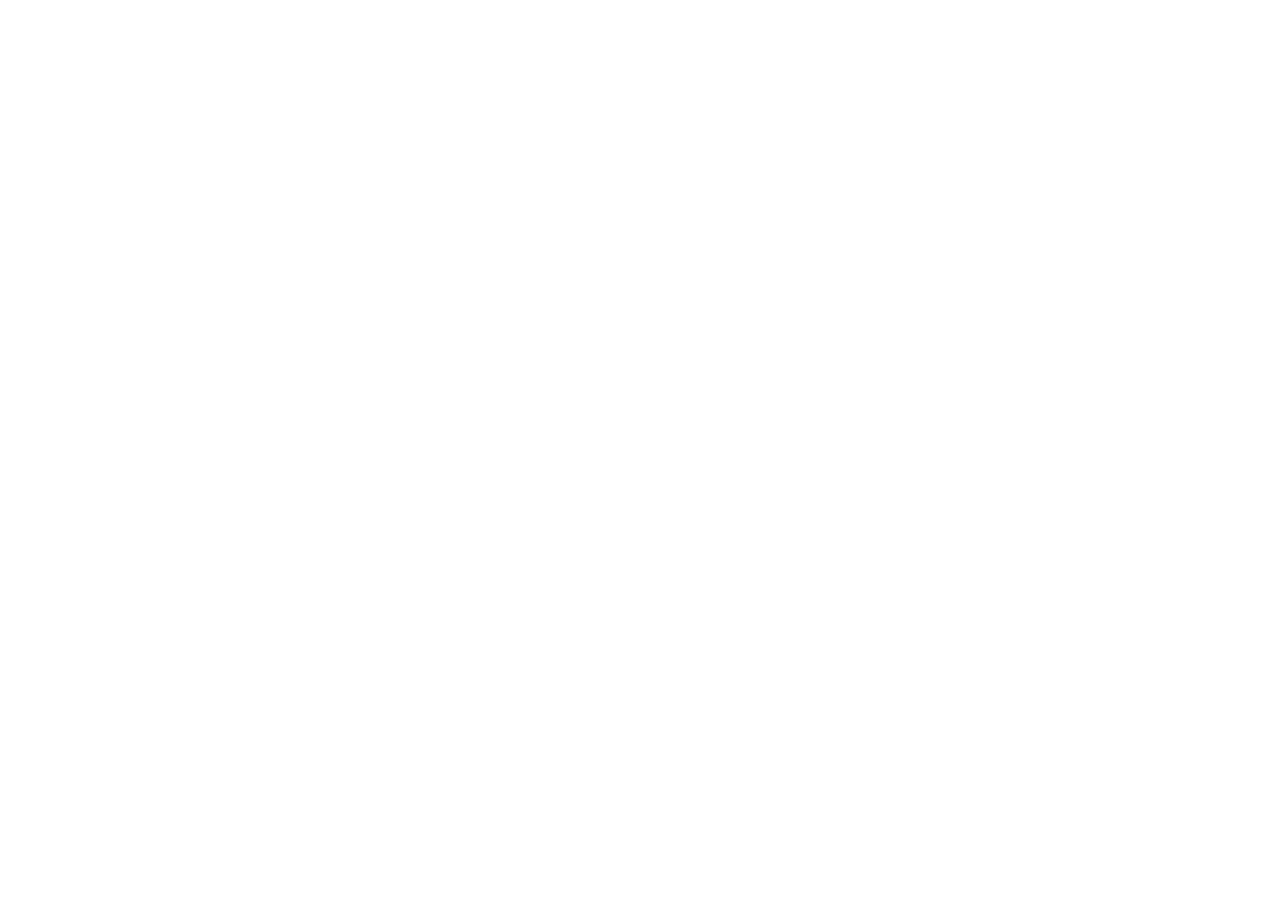
==== index.html @ caabc100 "index.html wasn't added in the previous commit" ====
<!DOCTYPE html>
<html lang="en">

<head>

    <meta charset="UTF-8">
    <title>Document</title>
    <script type="text/javascript" src="js/p5.min.js"></script>
    <script type="text/javascript" src="js/tranquility.js"></script>
</head>

<body background="polygonBackground.jpg">
</body>

</html>
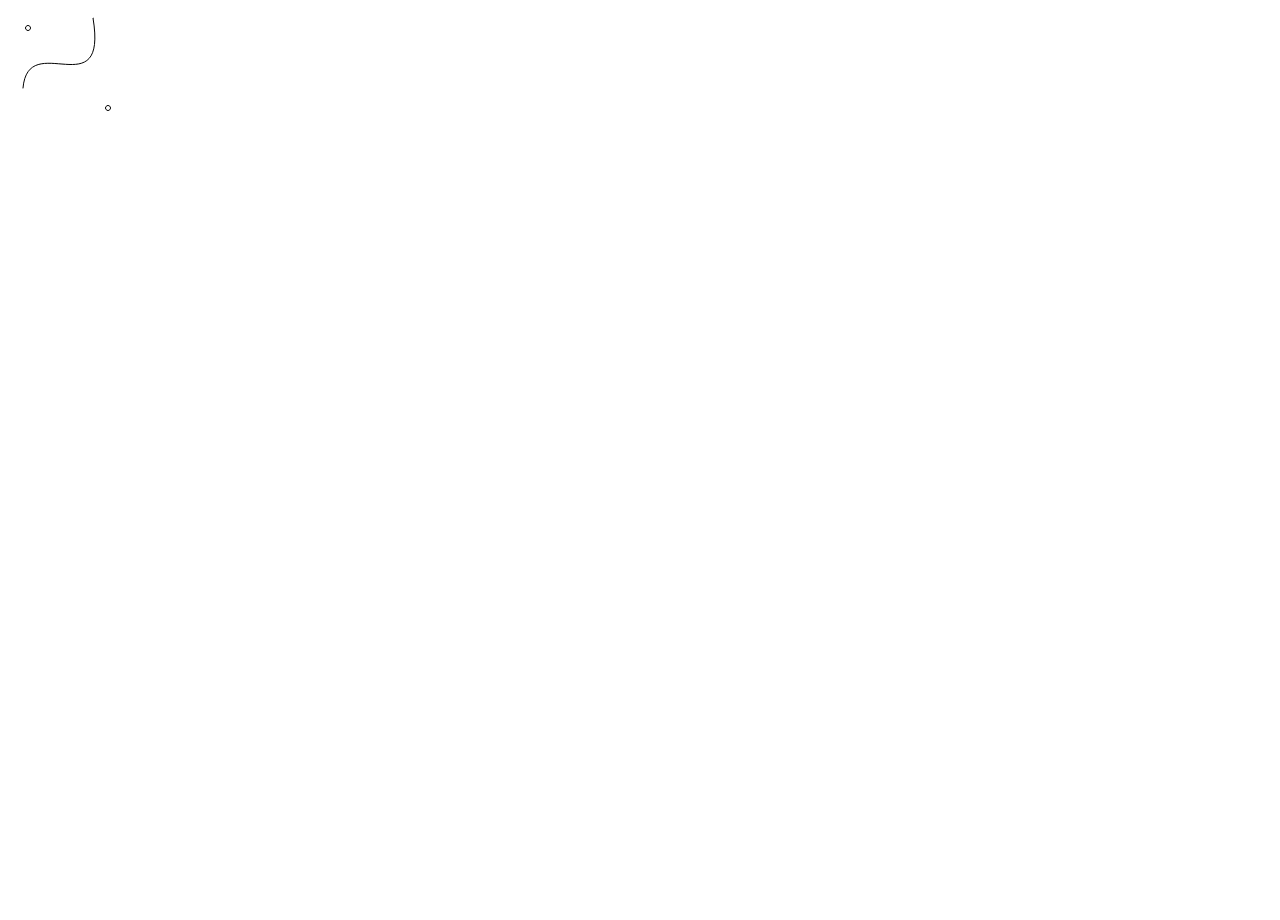
==== commit e793c437: "Merge pull request #1 from mrefix/objectPractice" ====
--- a/index.html
+++ b/index.html
@@ -1,15 +1,15 @@
-<!DOCTYPE html>
-<html lang="en">
-
-<head>
-
-    <meta charset="UTF-8">
-    <title>Document</title>
-    <script type="text/javascript" src="js/p5.min.js"></script>
-    <script type="text/javascript" src="js/tranquility.js"></script>
-</head>
-
-<body background="polygonBackground.jpg">
-</body>
-
-</html>+<!DOCTYPE html>
+<html lang="en">
+
+<head>
+    <meta charset="UTF-8">
+    <title>Objects</title>
+    <script type="text/javascript" src="js/p5.min.js"></script>
+    <script type="text/javascript" src="js/objects.js"></script>
+</head>
+
+<body>
+
+</body>
+
+</html>
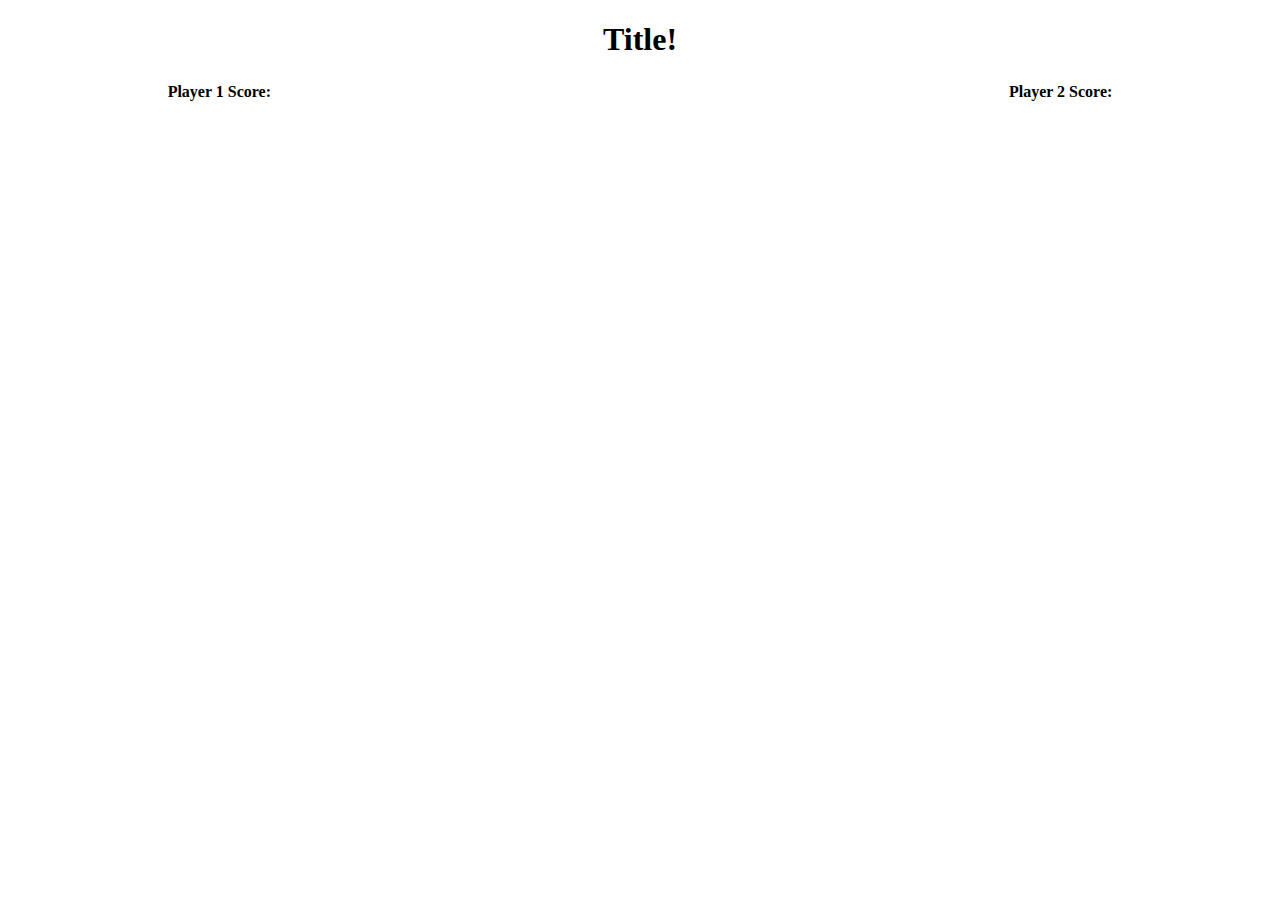
==== commit 8a31e8cb: "Working pong, not pretty, but working" ====
--- a/index.html
+++ b/index.html
@@ -1,15 +1,33 @@
-<!DOCTYPE html>
-<html lang="en">
-
-<head>
-    <meta charset="UTF-8">
-    <title>Objects</title>
-    <script type="text/javascript" src="js/p5.min.js"></script>
-    <script type="text/javascript" src="js/objects.js"></script>
-</head>
-
-<body>
-
-</body>
-
-</html>
+<!DOCTYPE html>
+<html lang="en">
+
+<head>
+    <meta charset="UTF-8">
+    <title>Pong</title>
+    <script src="js/p5.min.js"></script>
+    <script src="js/p5.dom.js"></script>
+    <script src="js/pong.js"></script>
+</head>
+
+<body>
+
+    <div>
+        <h1 align="center"> Title! </h1>
+        <table width="100%" id="table">
+            <tbody>
+                <td id="p1ScoreHTML" width="33%" align="center">
+                    <text vertical-align="top"> <b> Player 1 Score: </b> </text>
+                </td>
+                <td id="canvas" width="33%"> </td>
+                <td id="p2ScoreHTML" width="33%" align="center">
+                    <text vertical-align="top"> <b> Player 2 Score: </b> </text>
+                </td>
+            </tbody>
+        </table>
+        <text style="display:none" id="youWin"> You Win! </text>
+        <div id="playAgainButton"> </div>
+    </div>
+
+</body>
+
+</html>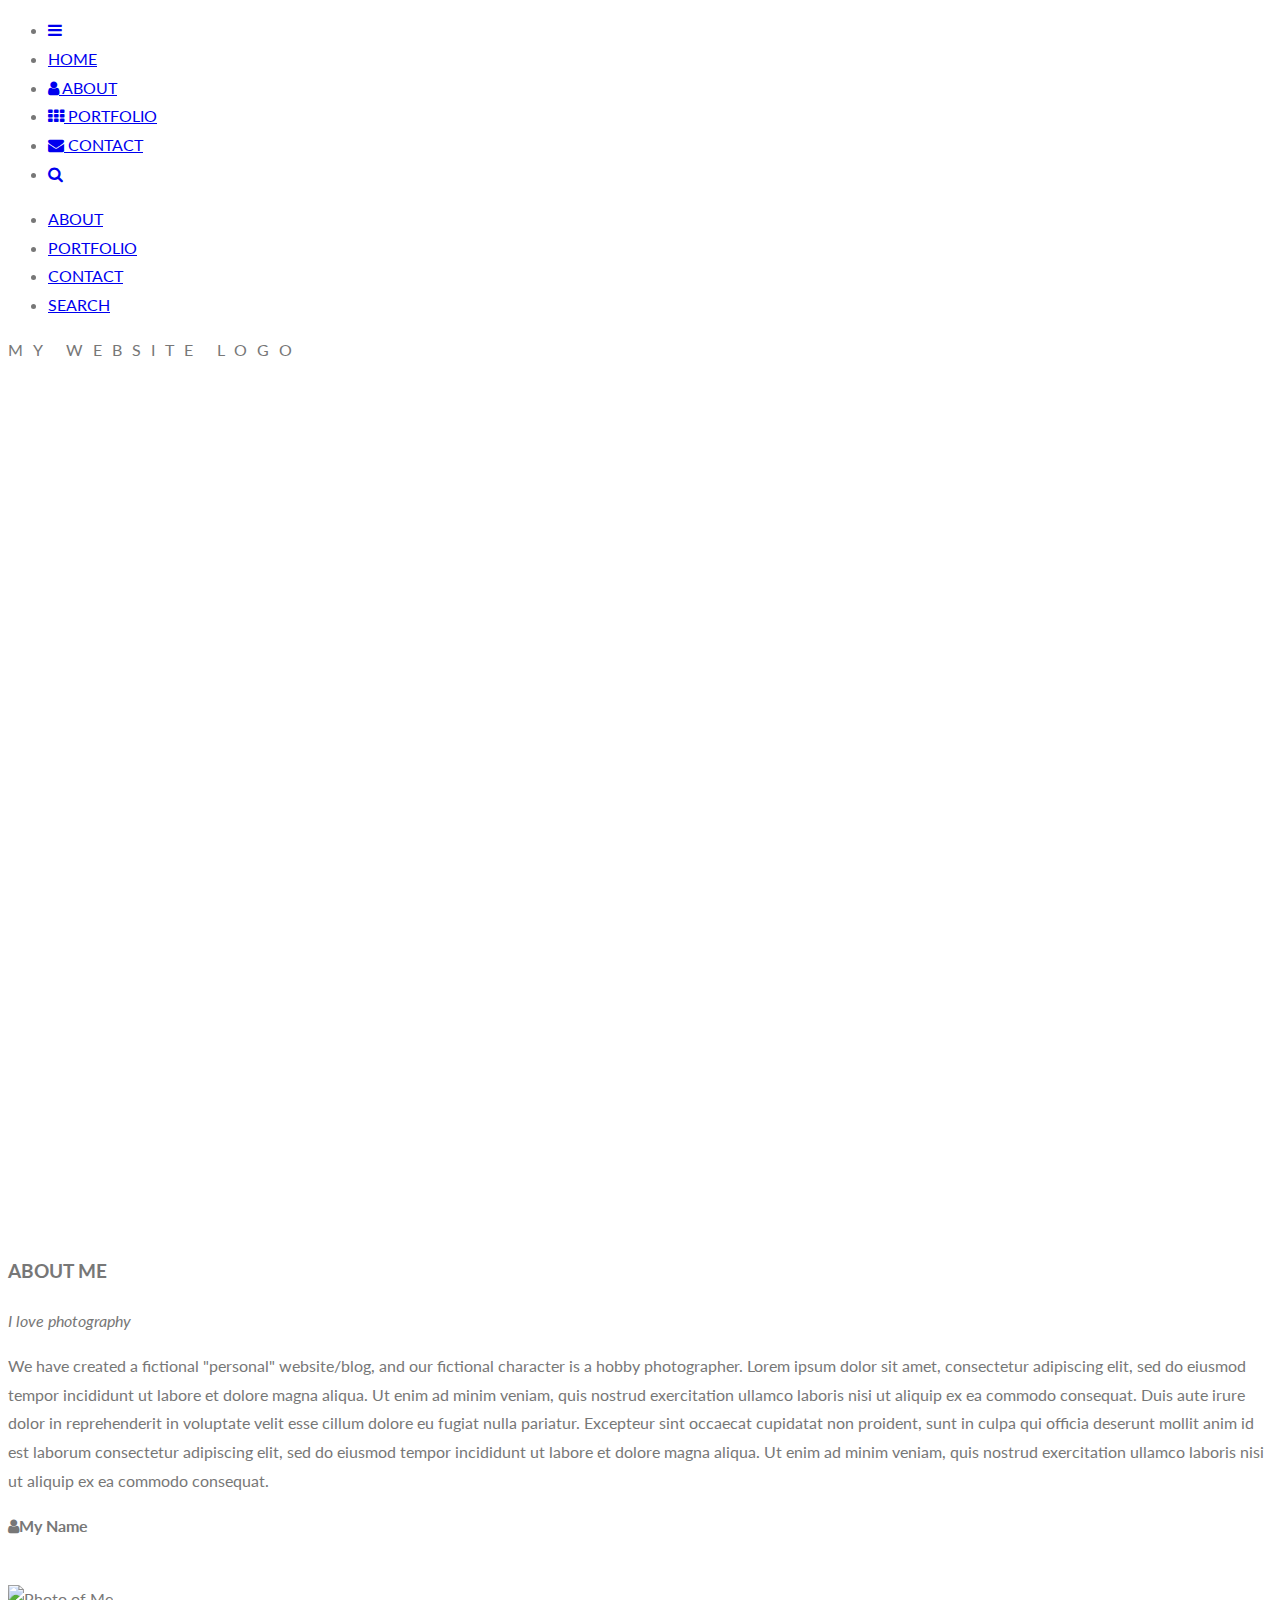
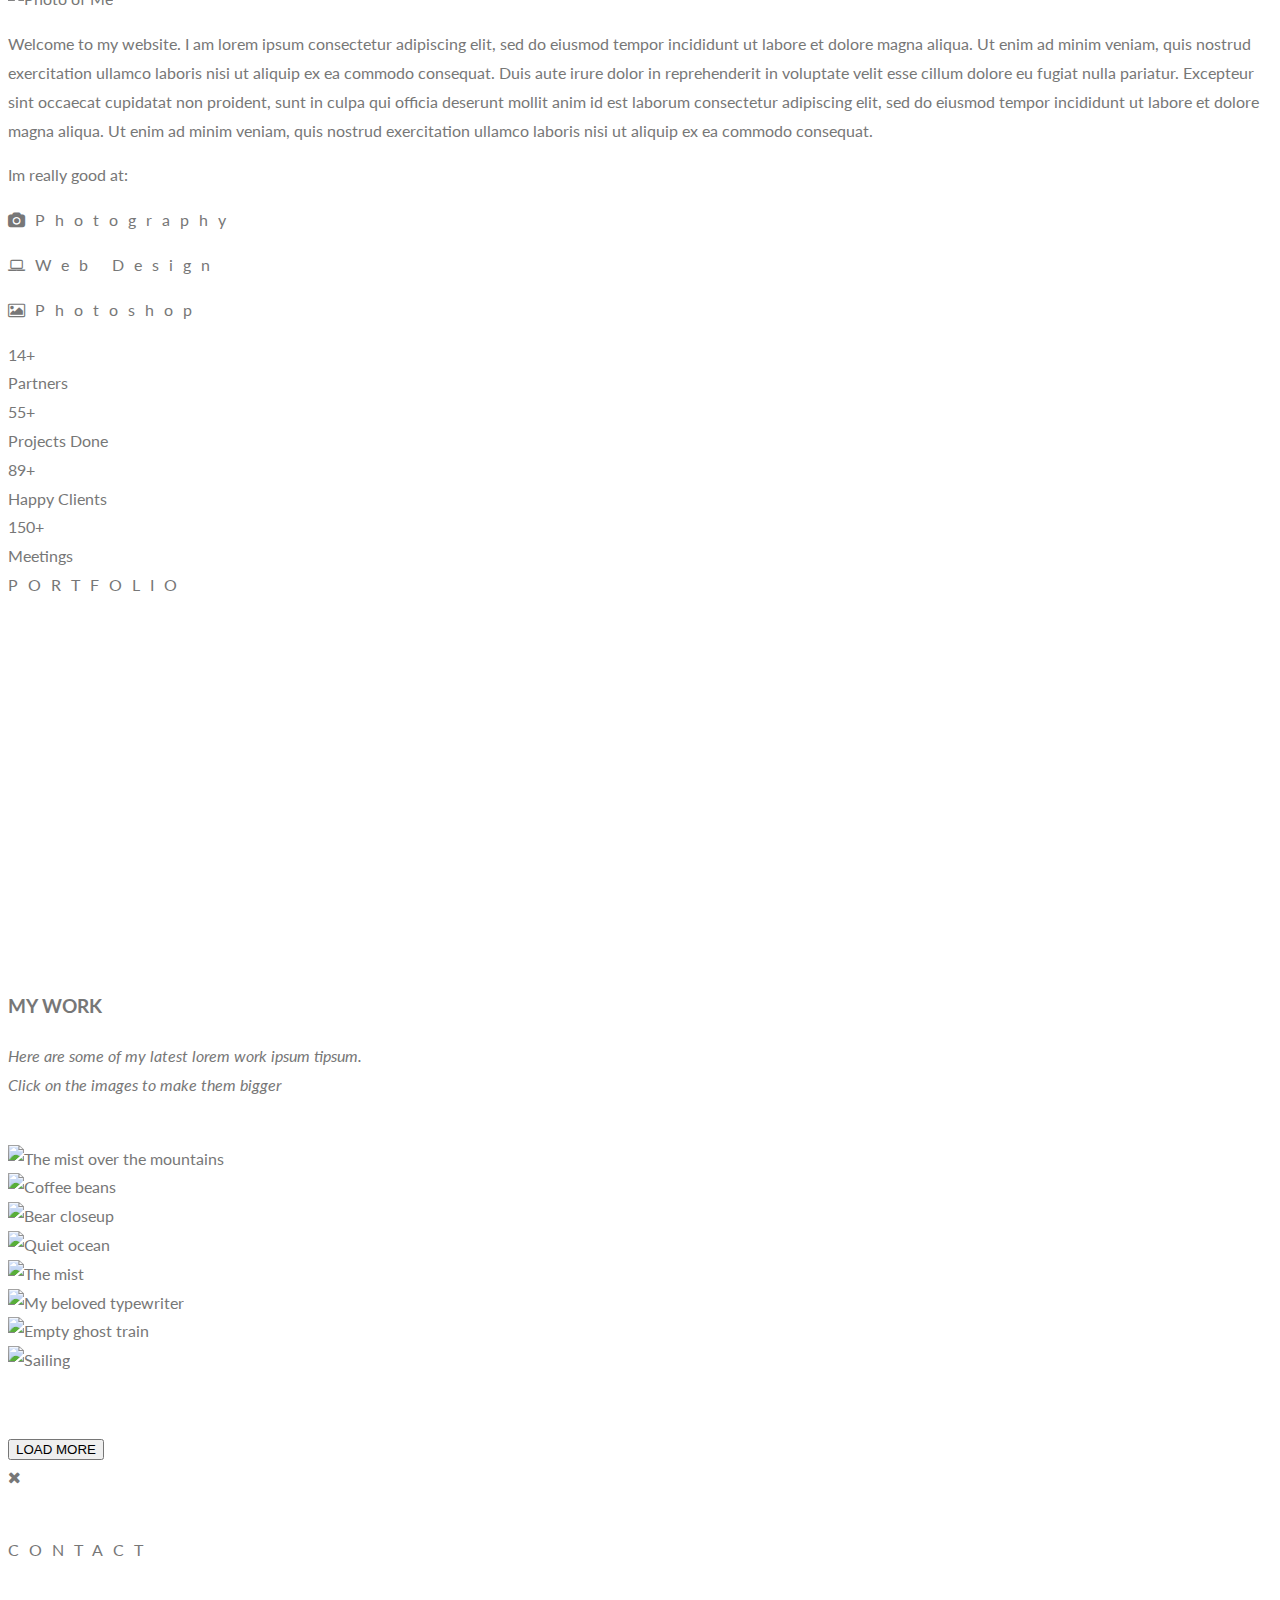
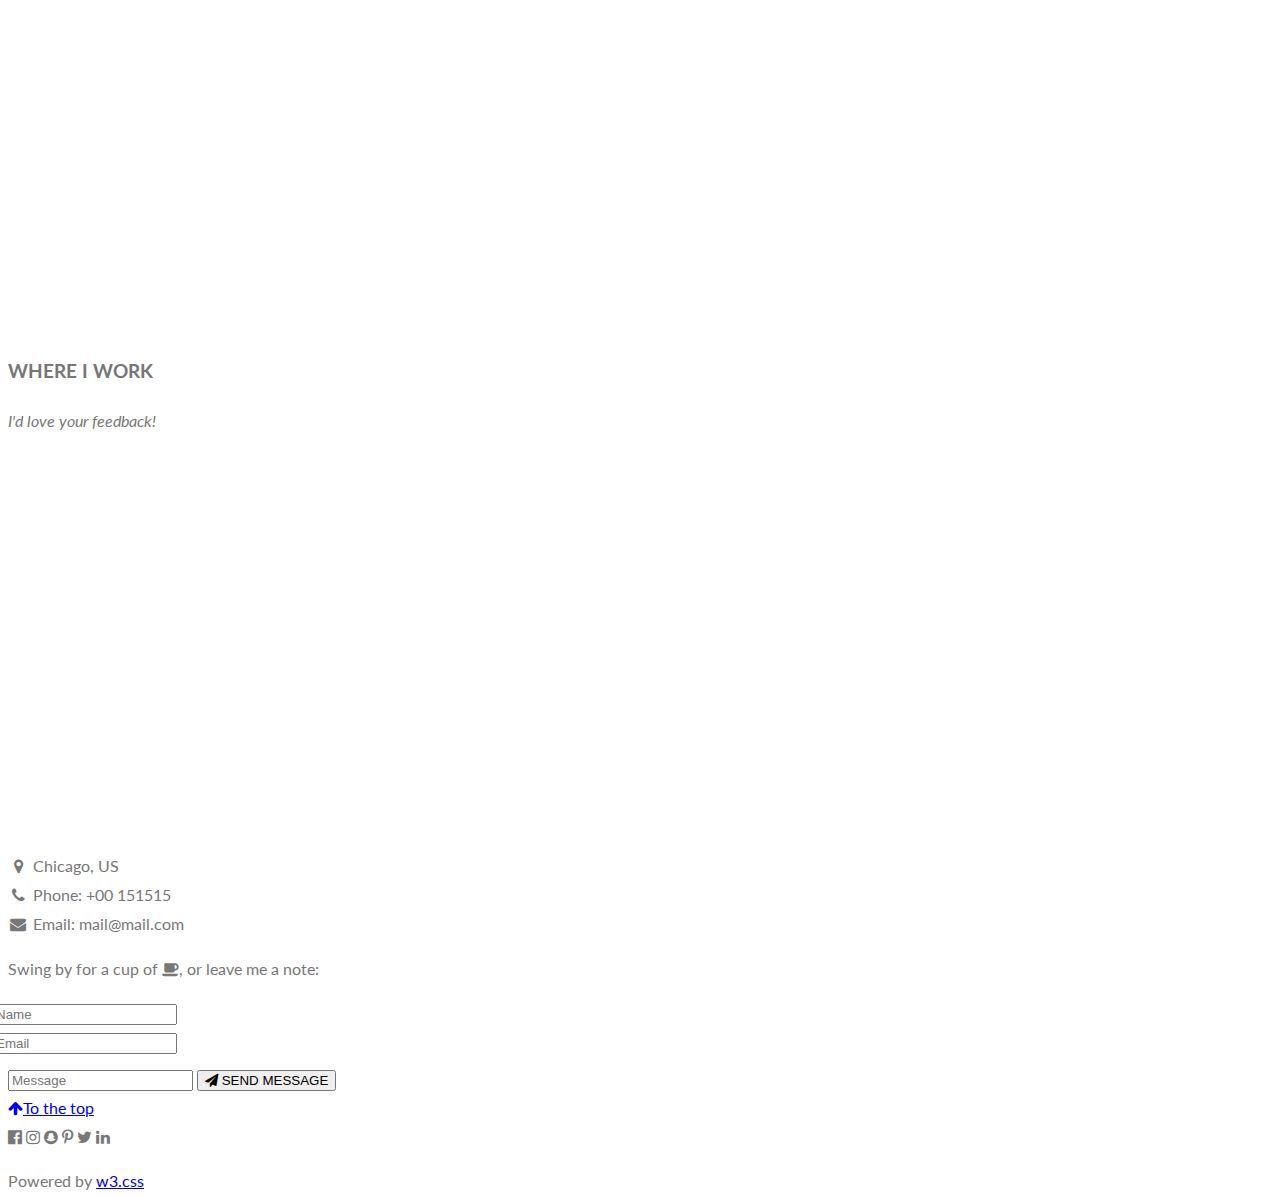
==== commit a1fb55a7: "Template from w3.css" ====
--- a/index.html
+++ b/index.html
@@ -1,32 +1,338 @@
 <!DOCTYPE html>
-<html lang="en">
-
-<head>
-    <meta charset="UTF-8">
-    <title>Pong</title>
-    <script src="js/p5.min.js"></script>
-    <script src="js/p5.dom.js"></script>
-    <script src="js/pong.js"></script>
-</head>
+<html>
+<title>W3.CSS Template</title>
+<meta name="viewport" content="width=device-width, initial-scale=1">
+<link rel="stylesheet" href="http://www.w3schools.com/lib/w3.css">
+<link rel="stylesheet" href="https://fonts.googleapis.com/css?family=Lato">
+<link rel="stylesheet" href="https://cdnjs.cloudflare.com/ajax/libs/font-awesome/4.7.0/css/font-awesome.min.css">
+<style>
+    body,
+    h1,
+    h2,
+    h3,
+    h4,
+    h5,
+    h6 {
+        font-family: "Lato", sans-serif;
+    }
+    
+    body,
+    html {
+        height: 100%;
+        color: #777;
+        line-height: 1.8;
+    }
+    /* Create a Parallax Effect */
+    
+    .bgimg-1,
+    .bgimg-2,
+    .bgimg-3 {
+        background-attachment: fixed;
+        background-position: center;
+        background-repeat: no-repeat;
+        background-size: cover;
+    }
+    /* First image (Logo. Full height) */
+    
+    .bgimg-1 {
+        background-image: url('/w3images/parallax1.jpg');
+        min-height: 100%;
+    }
+    /* Second image (Portfolio) */
+    
+    .bgimg-2 {
+        background-image: url("/w3images/parallax2.jpg");
+        min-height: 400px;
+    }
+    /* Third image (Contact) */
+    
+    .bgimg-3 {
+        background-image: url("/w3images/parallax3.jpg");
+        min-height: 400px;
+    }
+    
+    .w3-wide {
+        letter-spacing: 10px;
+    }
+    
+    .w3-hover-opacity {
+        cursor: pointer;
+    }
+    /* Turn off parallax scrolling for tablets and phones */
+    
+    @media only screen and (max-device-width: 1024px) {
+        .bgimg-1,
+        .bgimg-2,
+        .bgimg-3 {
+            background-attachment: scroll;
+        }
+    }
+</style>
 
 <body>
 
-    <div>
-        <h1 align="center"> Title! </h1>
-        <table width="100%" id="table">
-            <tbody>
-                <td id="p1ScoreHTML" width="33%" align="center">
-                    <text vertical-align="top"> <b> Player 1 Score: </b> </text>
-                </td>
-                <td id="canvas" width="33%"> </td>
-                <td id="p2ScoreHTML" width="33%" align="center">
-                    <text vertical-align="top"> <b> Player 2 Score: </b> </text>
-                </td>
-            </tbody>
-        </table>
-        <text style="display:none" id="youWin"> You Win! </text>
-        <div id="playAgainButton"> </div>
-    </div>
+    <!-- Navbar (sit on top) -->
+    <div class="w3-top">
+        <ul class="w3-navbar" id="myNavbar">
+            <li class="w3-hide-medium w3-hide-large w3-opennav w3-right">
+                <a class="w3-hover-black" href="javascript:void(0);" onclick="toggleFunction()" title="Toggle Navigation Menu">
+                    <i class="fa fa-bars"></i>
+                </a>
+            </li>
+            <li class="w3-left-align"><a href="#home">HOME</a></li>
+            <li class="w3-hide-small"><a href="#about"><i class="fa fa-user"></i> ABOUT</a></li>
+            <li class="w3-hide-small"><a href="#portfolio"><i class="fa fa-th"></i> PORTFOLIO</a></li>
+            <li class="w3-hide-small"><a href="#contact"><i class="fa fa-envelope"></i> CONTACT</a></li>
+            <li class="w3-hide-small w3-right">
+                <a href="#" class="w3-hover-red">
+                    <i class="fa fa-search"></i>
+                </a>
+            </li>
+        </ul>
+
+        <!-- Navbar on small screens -->
+        <div id="navDemo" class="w3-hide w3-hide-large w3-hide-medium">
+            <ul class="w3-navbar w3-left-align w3-white">
+                <li><a href="#about" onclick="toggleFunction()">ABOUT</a></li>
+                <li><a href="#portfolio" onclick="toggleFunction()">PORTFOLIO</a></li>
+                <li><a href="#contact" onclick="toggleFunction()">CONTACT</a></li>
+                <li><a href="#">SEARCH</a></li>
+            </ul>
+        </div>
+    </div>
+
+    <!-- First Parallax Image with Logo Text -->
+    <div class="bgimg-1 w3-display-container w3-opacity-min" id="home">
+        <div class="w3-display-middle" style="white-space:nowrap;">
+            <span class="w3-center w3-padding-xlarge w3-black w3-xlarge w3-wide w3-animate-opacity">MY <span class="w3-hide-small">WEBSITE</span> LOGO</span>
+        </div>
+    </div>
+
+    <!-- Container (About Section) -->
+    <div class="w3-content w3-container w3-padding-64" id="about">
+        <h3 class="w3-center">ABOUT ME</h3>
+        <p class="w3-center"><em>I love photography</em></p>
+        <p>We have created a fictional "personal" website/blog, and our fictional character is a hobby photographer. Lorem ipsum dolor sit amet, consectetur adipiscing elit, sed do eiusmod tempor incididunt ut labore et dolore magna aliqua. Ut enim ad minim
+            veniam, quis nostrud exercitation ullamco laboris nisi ut aliquip ex ea commodo consequat. Duis aute irure dolor in reprehenderit in voluptate velit esse cillum dolore eu fugiat nulla pariatur. Excepteur sint occaecat cupidatat non proident,
+            sunt in culpa qui officia deserunt mollit anim id est laborum consectetur adipiscing elit, sed do eiusmod tempor incididunt ut labore et dolore magna aliqua. Ut enim ad minim veniam, quis nostrud exercitation ullamco laboris nisi ut aliquip
+            ex ea commodo consequat.</p>
+        <div class="w3-row">
+            <div class="w3-col m6 w3-center w3-padding-large">
+                <p><b><i class="fa fa-user w3-margin-right"></i>My Name</b></p><br>
+                <img src="/w3images/avatar_hat.jpg" class="w3-round w3-image w3-opacity w3-hover-opacity-off" alt="Photo of Me" width="500" height="333">
+            </div>
+
+            <!-- Hide this text on small devices -->
+            <div class="w3-col m6 w3-hide-small w3-padding-large">
+                <p>Welcome to my website. I am lorem ipsum consectetur adipiscing elit, sed do eiusmod tempor incididunt ut labore et dolore magna aliqua. Ut enim ad minim veniam, quis nostrud exercitation ullamco laboris nisi ut aliquip ex ea commodo consequat.
+                    Duis aute irure dolor in reprehenderit in voluptate velit esse cillum dolore eu fugiat nulla pariatur. Excepteur sint occaecat cupidatat non proident, sunt in culpa qui officia deserunt mollit anim id est laborum consectetur adipiscing
+                    elit, sed do eiusmod tempor incididunt ut labore et dolore magna aliqua. Ut enim ad minim veniam, quis nostrud exercitation ullamco laboris nisi ut aliquip ex ea commodo consequat.</p>
+            </div>
+        </div>
+        <p class="w3-large w3-center w3-padding-16">Im really good at:</p>
+        <p class="w3-wide"><i class="fa fa-camera"></i>Photography</p>
+        <div class="w3-progress-container">
+            <div class="w3-progressbar" style="width:90%"></div>
+        </div>
+        <p class="w3-wide"><i class="fa fa-laptop"></i>Web Design</p>
+        <div class="w3-progress-container">
+            <div class="w3-progressbar" style="width:85%"></div>
+        </div>
+        <p class="w3-wide"><i class="fa fa-photo"></i>Photoshop</p>
+        <div class="w3-progress-container">
+            <div class="w3-progressbar" style="width:75%"></div>
+        </div>
+    </div>
+
+    <div class="w3-row w3-center w3-dark-grey w3-padding-16">
+        <div class="w3-quarter w3-section">
+            <span class="w3-xlarge">14+</span><br> Partners
+        </div>
+        <div class="w3-quarter w3-section">
+            <span class="w3-xlarge">55+</span><br> Projects Done
+        </div>
+        <div class="w3-quarter w3-section">
+            <span class="w3-xlarge">89+</span><br> Happy Clients
+        </div>
+        <div class="w3-quarter w3-section">
+            <span class="w3-xlarge">150+</span><br> Meetings
+        </div>
+    </div>
+
+    <!-- Second Parallax Image with Portfolio Text -->
+    <div class="bgimg-2 w3-display-container w3-opacity-min">
+        <div class="w3-display-middle">
+            <span class="w3-xxlarge w3-text-light-grey w3-wide">PORTFOLIO</span>
+        </div>
+    </div>
+
+    <!-- Container (Portfolio Section) -->
+    <div class="w3-content w3-container w3-padding-64" id="portfolio">
+        <h3 class="w3-center">MY WORK</h3>
+        <p class="w3-center"><em>Here are some of my latest lorem work ipsum tipsum.<br> Click on the images to make them bigger</em></p><br>
+
+        <!-- Responsive Grid. Four columns on tablets, laptops and desktops. Will stack on mobile devices/small screens (100% width) -->
+        <div class="w3-row-padding w3-center">
+            <div class="w3-col m3">
+                <img src="/w3images/p1.jpg" style="width:100%" onclick="onClick(this)" class="w3-hover-opacity" alt="The mist over the mountains">
+            </div>
+
+            <div class="w3-col m3">
+                <img src="/w3images/p2.jpg" style="width:100%" onclick="onClick(this)" class="w3-hover-opacity" alt="Coffee beans">
+            </div>
+
+            <div class="w3-col m3">
+                <img src="/w3images/p3.jpg" style="width:100%" onclick="onClick(this)" class="w3-hover-opacity" alt="Bear closeup">
+            </div>
+
+            <div class="w3-col m3">
+                <img src="/w3images/p4.jpg" style="width:100%" onclick="onClick(this)" class="w3-hover-opacity" alt="Quiet ocean">
+            </div>
+        </div>
+
+        <div class="w3-row-padding w3-center w3-section">
+            <div class="w3-col m3">
+                <img src="/w3images/p5.jpg" style="width:100%" onclick="onClick(this)" class="w3-hover-opacity" alt="The mist">
+            </div>
+
+            <div class="w3-col m3">
+                <img src="/w3images/p6.jpg" style="width:100%" onclick="onClick(this)" class="w3-hover-opacity" alt="My beloved typewriter">
+            </div>
+
+            <div class="w3-col m3">
+                <img src="/w3images/p7.jpg" style="width:100%" onclick="onClick(this)" class="w3-hover-opacity" alt="Empty ghost train">
+            </div>
+
+            <div class="w3-col m3">
+                <img src="/w3images/p8.jpg" style="width:100%" onclick="onClick(this)" class="w3-hover-opacity" alt="Sailing">
+            </div>
+            <button class="w3-btn w3-light-grey w3-padding-xlarge" style="margin-top:64px">LOAD MORE</button>
+        </div>
+    </div>
+
+    <!-- Modal for full size images on click-->
+    <div id="modal01" class="w3-modal w3-black" onclick="this.style.display='none'">
+        <span class="w3-closebtn w3-text-white w3-opacity w3-hover-opacity-off w3-xxlarge w3-container w3-display-topright" title="Close Modal Image"><i class="fa fa-remove"></i></span>
+        <div class="w3-modal-content w3-animate-zoom w3-center w3-transparent w3-padding-64">
+            <img id="img01" class="w3-image">
+            <p id="caption" class="w3-opacity w3-large"></p>
+        </div>
+    </div>
+
+    <!-- Third Parallax Image with Portfolio Text -->
+    <div class="bgimg-3 w3-display-container w3-opacity-min">
+        <div class="w3-display-middle">
+            <span class="w3-xxlarge w3-text-light-grey w3-wide">CONTACT</span>
+        </div>
+    </div>
+
+    <!-- Container (Contact Section) -->
+    <div class="w3-content w3-container w3-padding-64" id="contact">
+        <h3 class="w3-center">WHERE I WORK</h3>
+        <p class="w3-center"><em>I'd love your feedback!</em></p>
+
+        <div class="w3-row w3-padding-32 w3-section">
+            <div class="w3-col m4 w3-container">
+                <!-- Add Google Maps -->
+                <div id="googleMap" class="w3-round-large w3-greyscale" style="width:100%;height:400px;"></div>
+            </div>
+            <div class="w3-col m8 w3-container w3-section">
+                <div class="w3-large w3-margin-bottom">
+                    <i class="fa fa-map-marker fa-fw w3-hover-text-black w3-xlarge w3-margin-right"></i> Chicago, US<br>
+                    <i class="fa fa-phone fa-fw w3-hover-text-black w3-xlarge w3-margin-right"></i> Phone: +00 151515<br>
+                    <i class="fa fa-envelope fa-fw w3-hover-text-black w3-xlarge w3-margin-right"></i> Email: mail@mail.com<br>
+                </div>
+                <p>Swing by for a cup of <i class="fa fa-coffee"></i>, or leave me a note:</p>
+                <form action="form.asp" target="_blank">
+                    <div class="w3-row-padding" style="margin:0 -16px 8px -16px">
+                        <div class="w3-half">
+                            <input class="w3-input w3-border" type="text" placeholder="Name" required name="Name">
+                        </div>
+                        <div class="w3-half">
+                            <input class="w3-input w3-border" type="text" placeholder="Email" required name="Email">
+                        </div>
+                    </div>
+                    <input class="w3-input w3-border" type="text" placeholder="Message" required name="Message">
+                    <button class="w3-btn w3-black w3-right w3-padding w3-section" type="submit">
+          <i class="fa fa-paper-plane"></i> SEND MESSAGE
+        </button>
+                </form>
+            </div>
+        </div>
+    </div>
+
+    <!-- Footer -->
+    <footer class="w3-center w3-black w3-padding-64 w3-opacity w3-hover-opacity-off">
+        <a href="#home" class="w3-btn w3-padding w3-light-grey w3-hover-grey"><i class="fa fa-arrow-up w3-margin-right"></i>To the top</a>
+        <div class="w3-xlarge w3-section">
+            <i class="fa fa-facebook-official w3-hover-text-indigo"></i>
+            <i class="fa fa-instagram w3-hover-text-purple"></i>
+            <i class="fa fa-snapchat w3-hover-text-yellow"></i>
+            <i class="fa fa-pinterest-p w3-hover-text-red"></i>
+            <i class="fa fa-twitter w3-hover-text-light-blue"></i>
+            <i class="fa fa-linkedin w3-hover-text-indigo"></i>
+        </div>
+        <p>Powered by <a href="http://www.w3schools.com/w3css/default.asp" title="W3.CSS" target="_blank" class="w3-hover-text-green">w3.css</a></p>
+    </footer>
+
+    <!-- Add Google Maps -->
+    <script src="https://maps.googleapis.com/maps/api/js"></script>
+    <script>
+        <!-- Google Map Location -->
+        var myCenter = new google.maps.LatLng(41.878114, -87.629798);
+
+        function initialize() {
+            var mapProp = {
+                center: myCenter,
+                zoom: 12,
+                scrollwheel: false,
+                draggable: false,
+                mapTypeId: google.maps.MapTypeId.ROADMAP
+            };
+
+            var map = new google.maps.Map(document.getElementById("googleMap"), mapProp);
+
+            var marker = new google.maps.Marker({
+                position: myCenter,
+            });
+
+            marker.setMap(map);
+        }
+
+        google.maps.event.addDomListener(window, 'load', initialize);
+
+        // Modal Image Gallery
+        function onClick(element) {
+            document.getElementById("img01").src = element.src;
+            document.getElementById("modal01").style.display = "block";
+            var captionText = document.getElementById("caption");
+            captionText.innerHTML = element.alt;
+        }
+
+        // Change style of navbar on scroll
+        window.onscroll = function() {
+            myFunction()
+        };
+
+        function myFunction() {
+            var navbar = document.getElementById("myNavbar");
+            if (document.body.scrollTop > 100 || document.documentElement.scrollTop > 100) {
+                navbar.className = "w3-navbar" + " w3-card-2" + " w3-animate-top" + " w3-white";
+            } else {
+                navbar.className = navbar.className.replace(" w3-card-2 w3-animate-top w3-white", "");
+            }
+        }
+
+        // Used to toggle the menu on small screens when clicking on the menu button
+        function toggleFunction() {
+            var x = document.getElementById("navDemo");
+            if (x.className.indexOf("w3-show") == -1) {
+                x.className += " w3-show";
+            } else {
+                x.className = x.className.replace(" w3-show", "");
+            }
+        }
+    </script>
 
 </body>
 
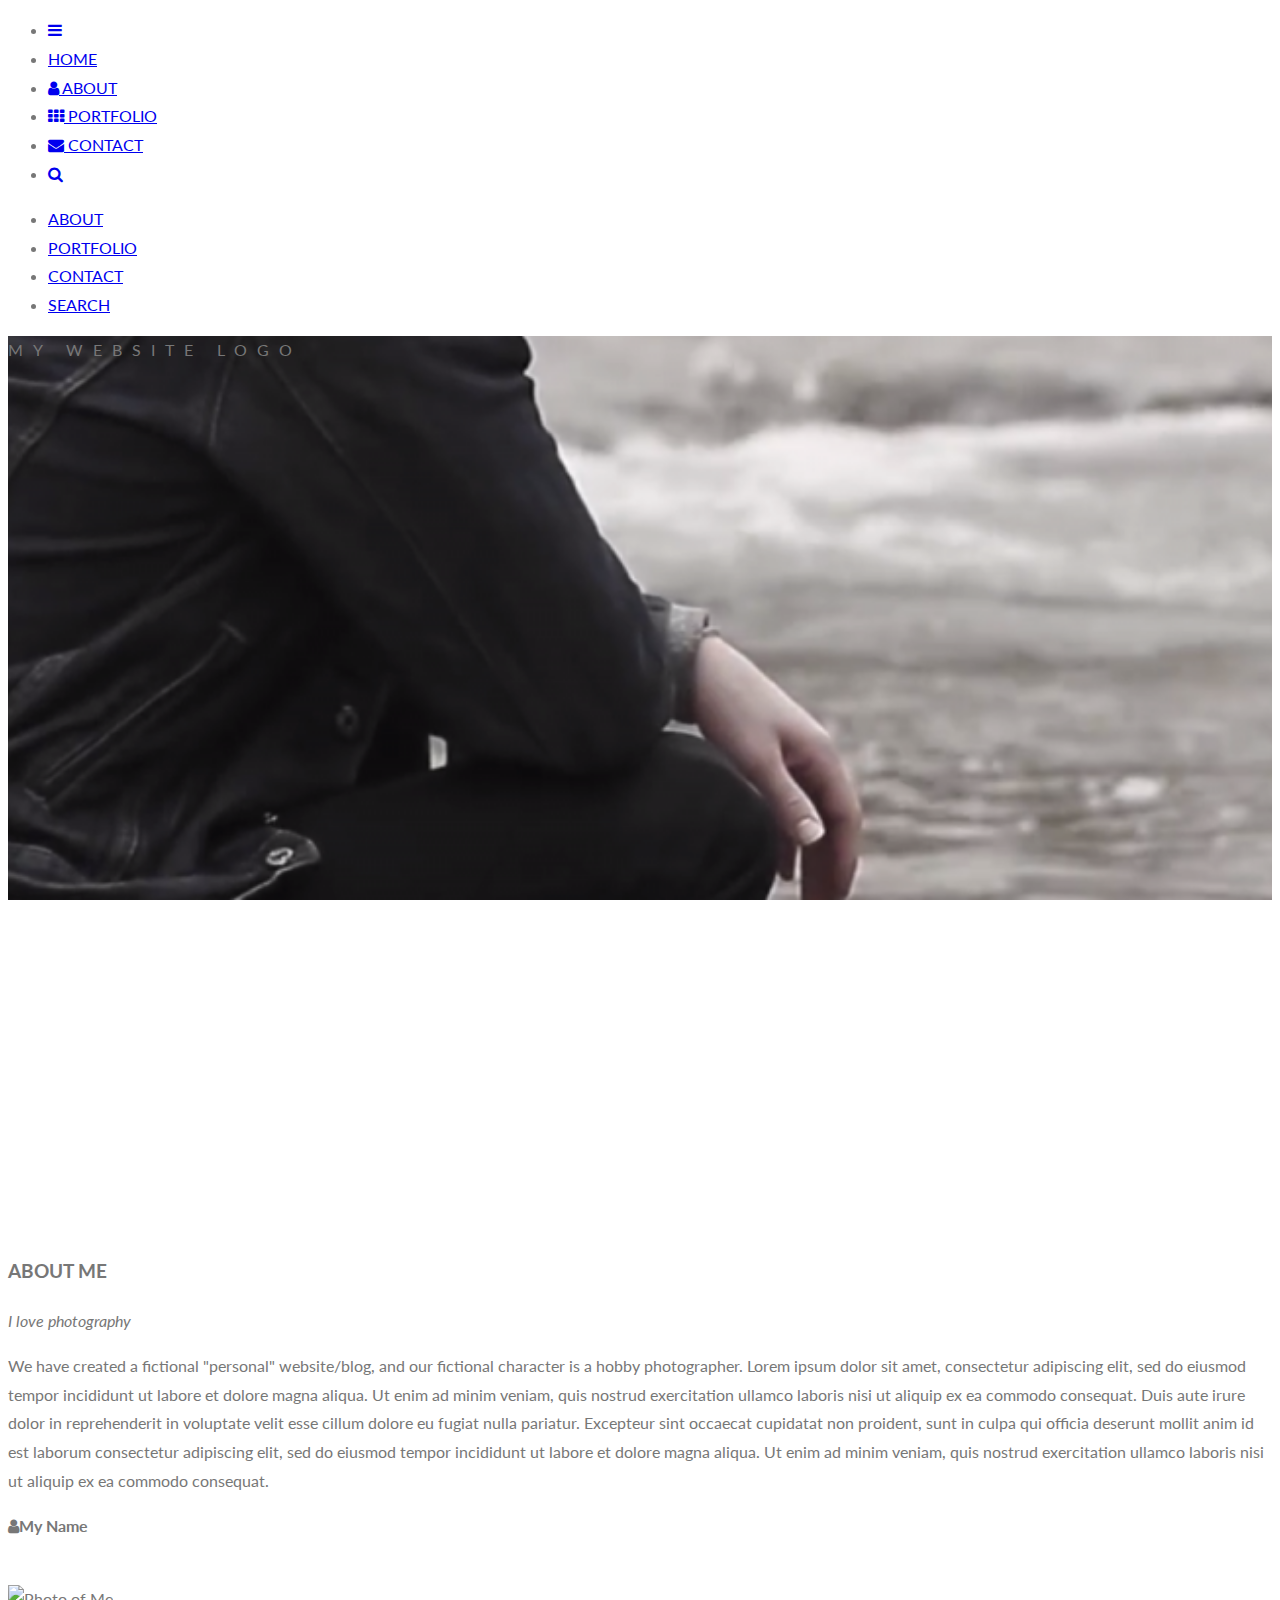
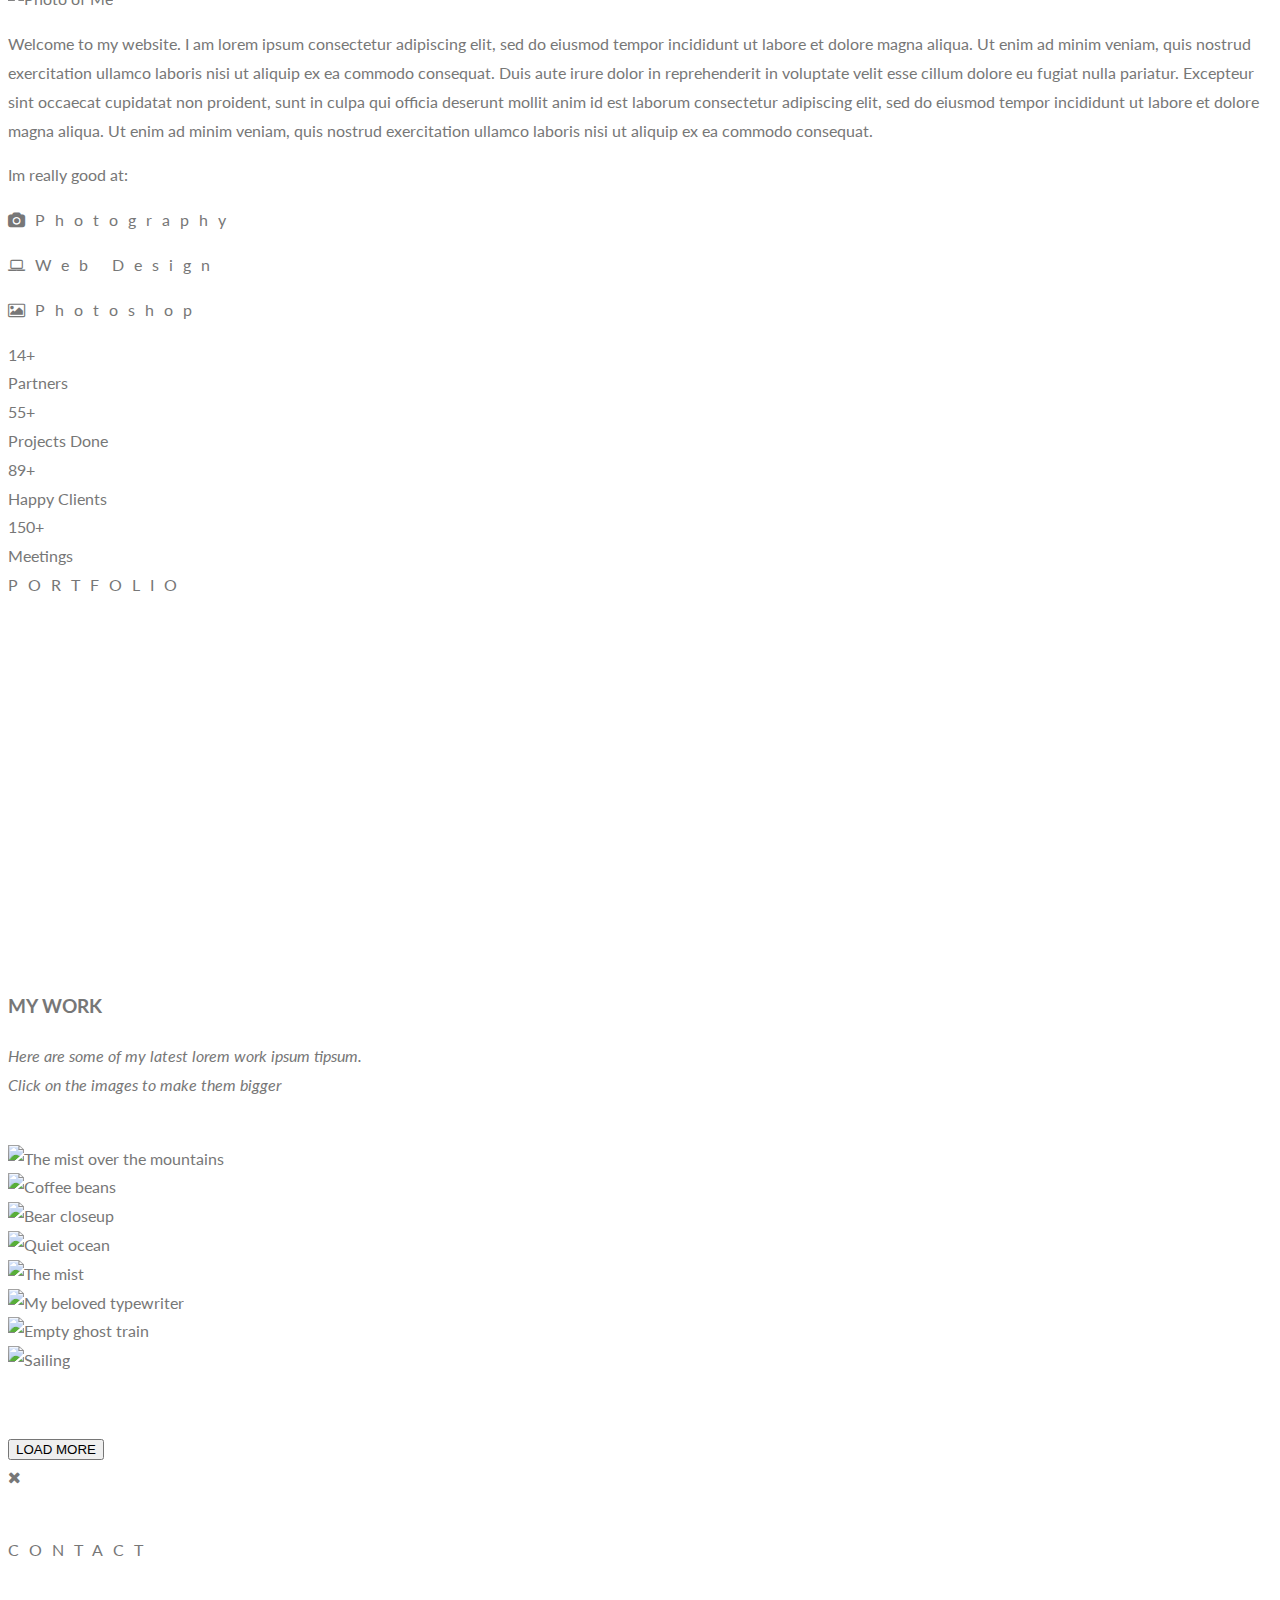
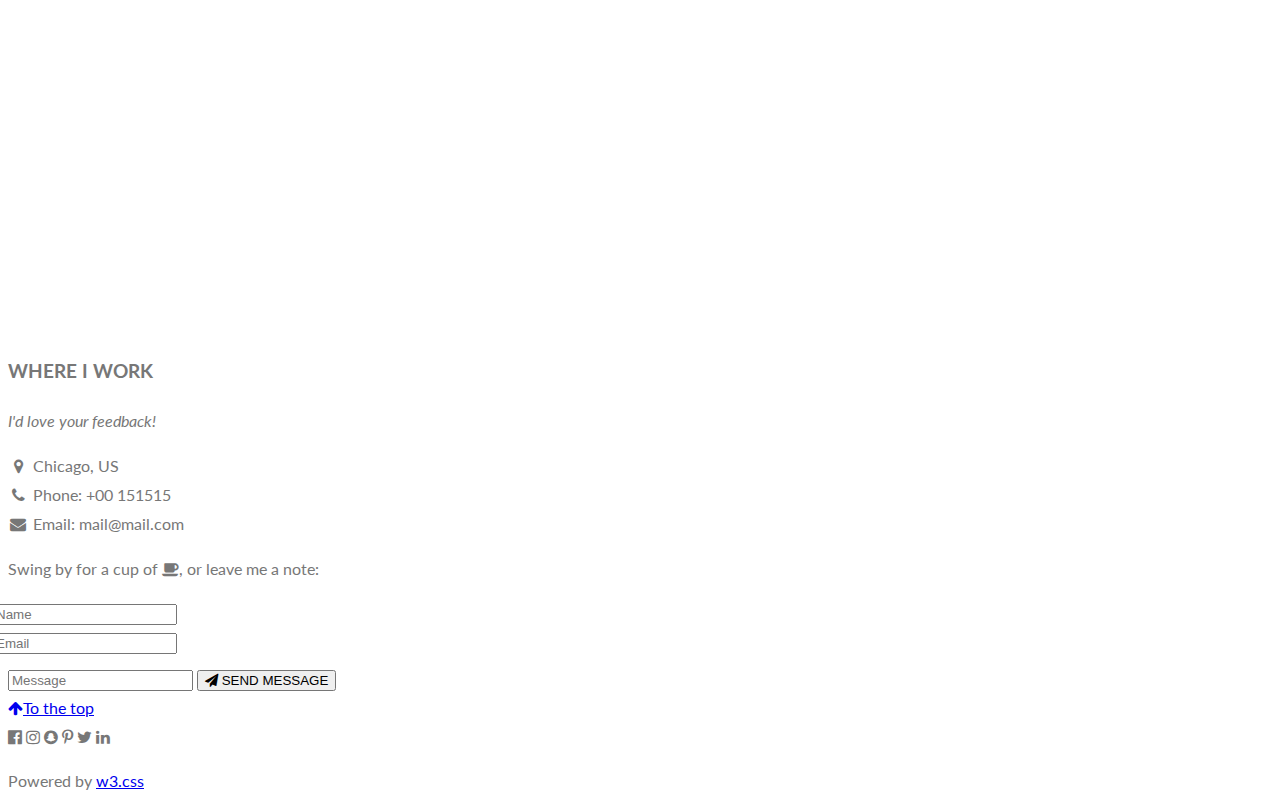
==== commit 0afcaea9: "Change and add I AM photo" ====
--- a/index.html
+++ b/index.html
@@ -1,6 +1,6 @@
 <!DOCTYPE html>
 <html>
-<title>W3.CSS Template</title>
+<title>Immeasurably More Media</title>
 <meta name="viewport" content="width=device-width, initial-scale=1">
 <link rel="stylesheet" href="http://www.w3schools.com/lib/w3.css">
 <link rel="stylesheet" href="https://fonts.googleapis.com/css?family=Lato">
@@ -35,7 +35,7 @@
     /* First image (Logo. Full height) */
     
     .bgimg-1 {
-        background-image: url('/w3images/parallax1.jpg');
+        background-image: url('/images/IAM.png');
         min-height: 100%;
     }
     /* Second image (Portfolio) */
@@ -234,7 +234,6 @@
         <div class="w3-row w3-padding-32 w3-section">
             <div class="w3-col m4 w3-container">
                 <!-- Add Google Maps -->
-                <div id="googleMap" class="w3-round-large w3-greyscale" style="width:100%;height:400px;"></div>
             </div>
             <div class="w3-col m8 w3-container w3-section">
                 <div class="w3-large w3-margin-bottom">
@@ -274,64 +273,6 @@
         </div>
         <p>Powered by <a href="http://www.w3schools.com/w3css/default.asp" title="W3.CSS" target="_blank" class="w3-hover-text-green">w3.css</a></p>
     </footer>
-
-    <!-- Add Google Maps -->
-    <script src="https://maps.googleapis.com/maps/api/js"></script>
-    <script>
-        <!-- Google Map Location -->
-        var myCenter = new google.maps.LatLng(41.878114, -87.629798);
-
-        function initialize() {
-            var mapProp = {
-                center: myCenter,
-                zoom: 12,
-                scrollwheel: false,
-                draggable: false,
-                mapTypeId: google.maps.MapTypeId.ROADMAP
-            };
-
-            var map = new google.maps.Map(document.getElementById("googleMap"), mapProp);
-
-            var marker = new google.maps.Marker({
-                position: myCenter,
-            });
-
-            marker.setMap(map);
-        }
-
-        google.maps.event.addDomListener(window, 'load', initialize);
-
-        // Modal Image Gallery
-        function onClick(element) {
-            document.getElementById("img01").src = element.src;
-            document.getElementById("modal01").style.display = "block";
-            var captionText = document.getElementById("caption");
-            captionText.innerHTML = element.alt;
-        }
-
-        // Change style of navbar on scroll
-        window.onscroll = function() {
-            myFunction()
-        };
-
-        function myFunction() {
-            var navbar = document.getElementById("myNavbar");
-            if (document.body.scrollTop > 100 || document.documentElement.scrollTop > 100) {
-                navbar.className = "w3-navbar" + " w3-card-2" + " w3-animate-top" + " w3-white";
-            } else {
-                navbar.className = navbar.className.replace(" w3-card-2 w3-animate-top w3-white", "");
-            }
-        }
-
-        // Used to toggle the menu on small screens when clicking on the menu button
-        function toggleFunction() {
-            var x = document.getElementById("navDemo");
-            if (x.className.indexOf("w3-show") == -1) {
-                x.className += " w3-show";
-            } else {
-                x.className = x.className.replace(" w3-show", "");
-            }
-        }
     </script>
 
 </body>
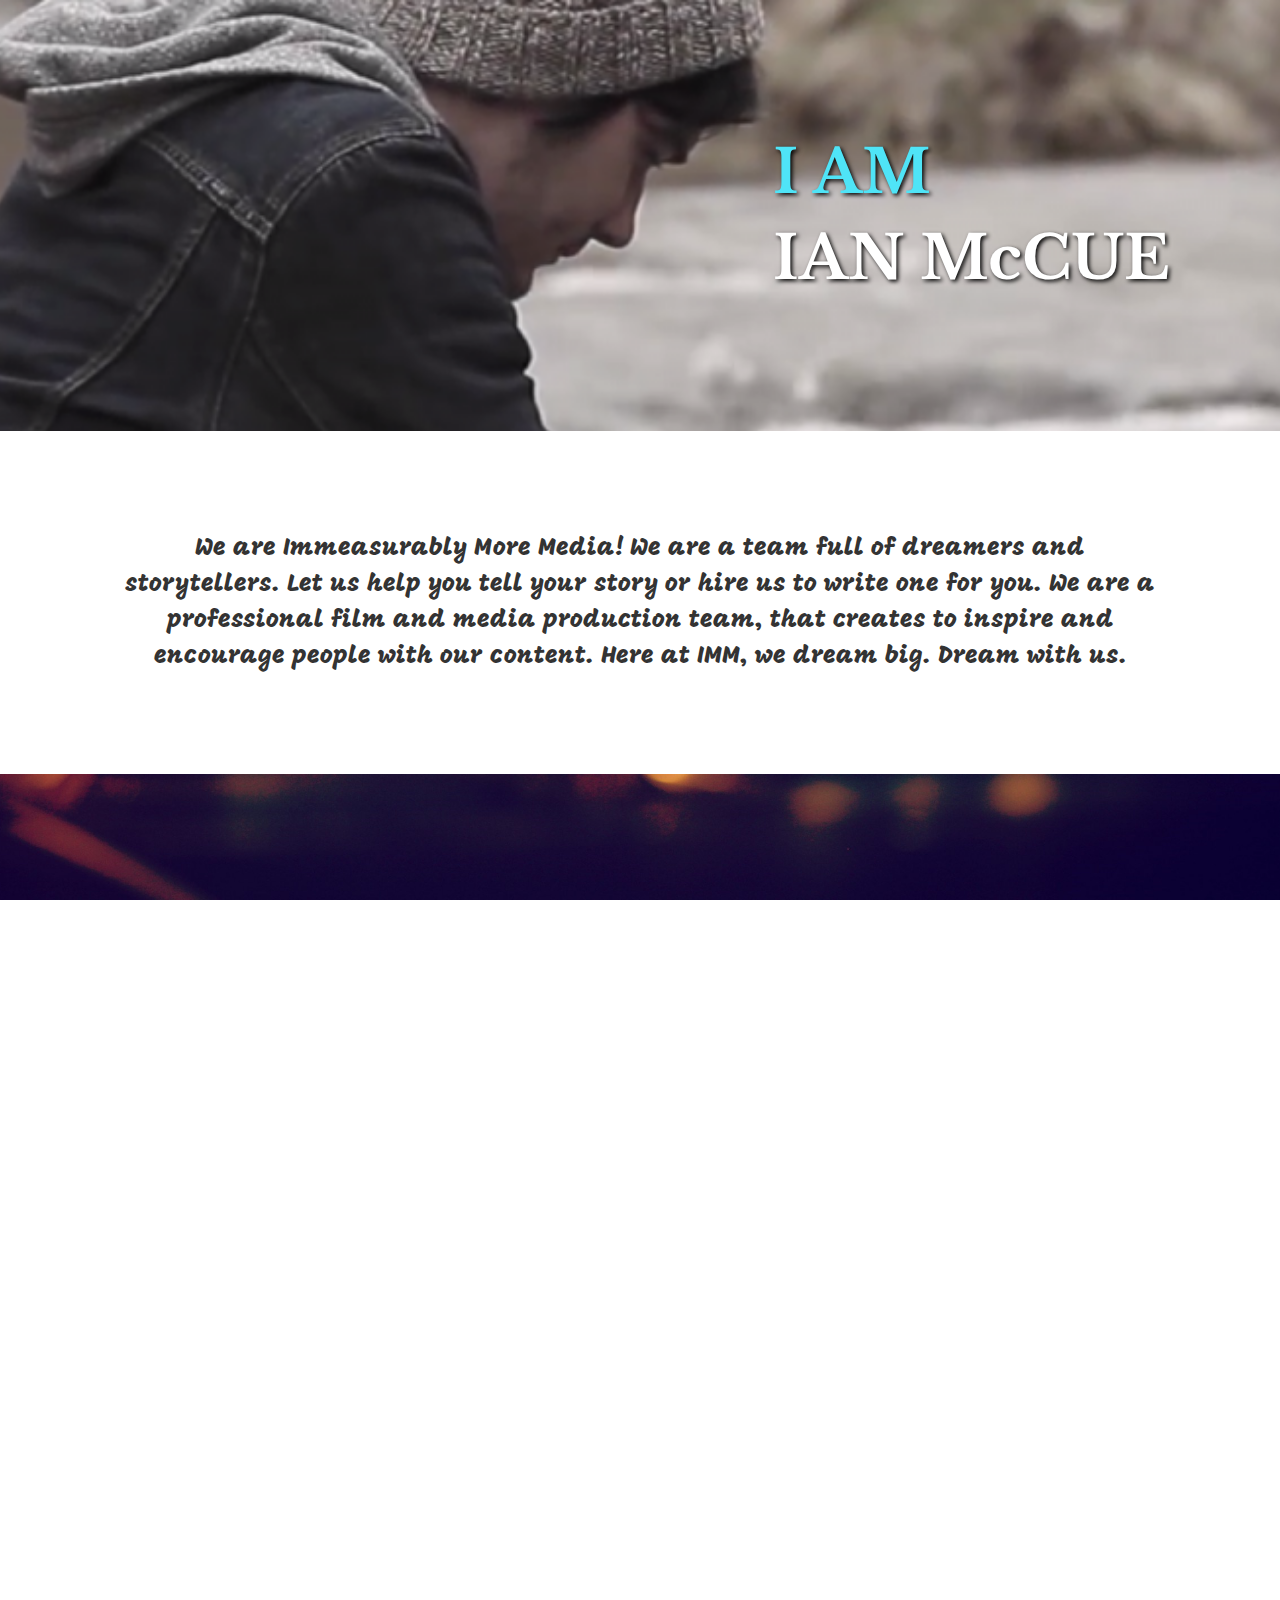
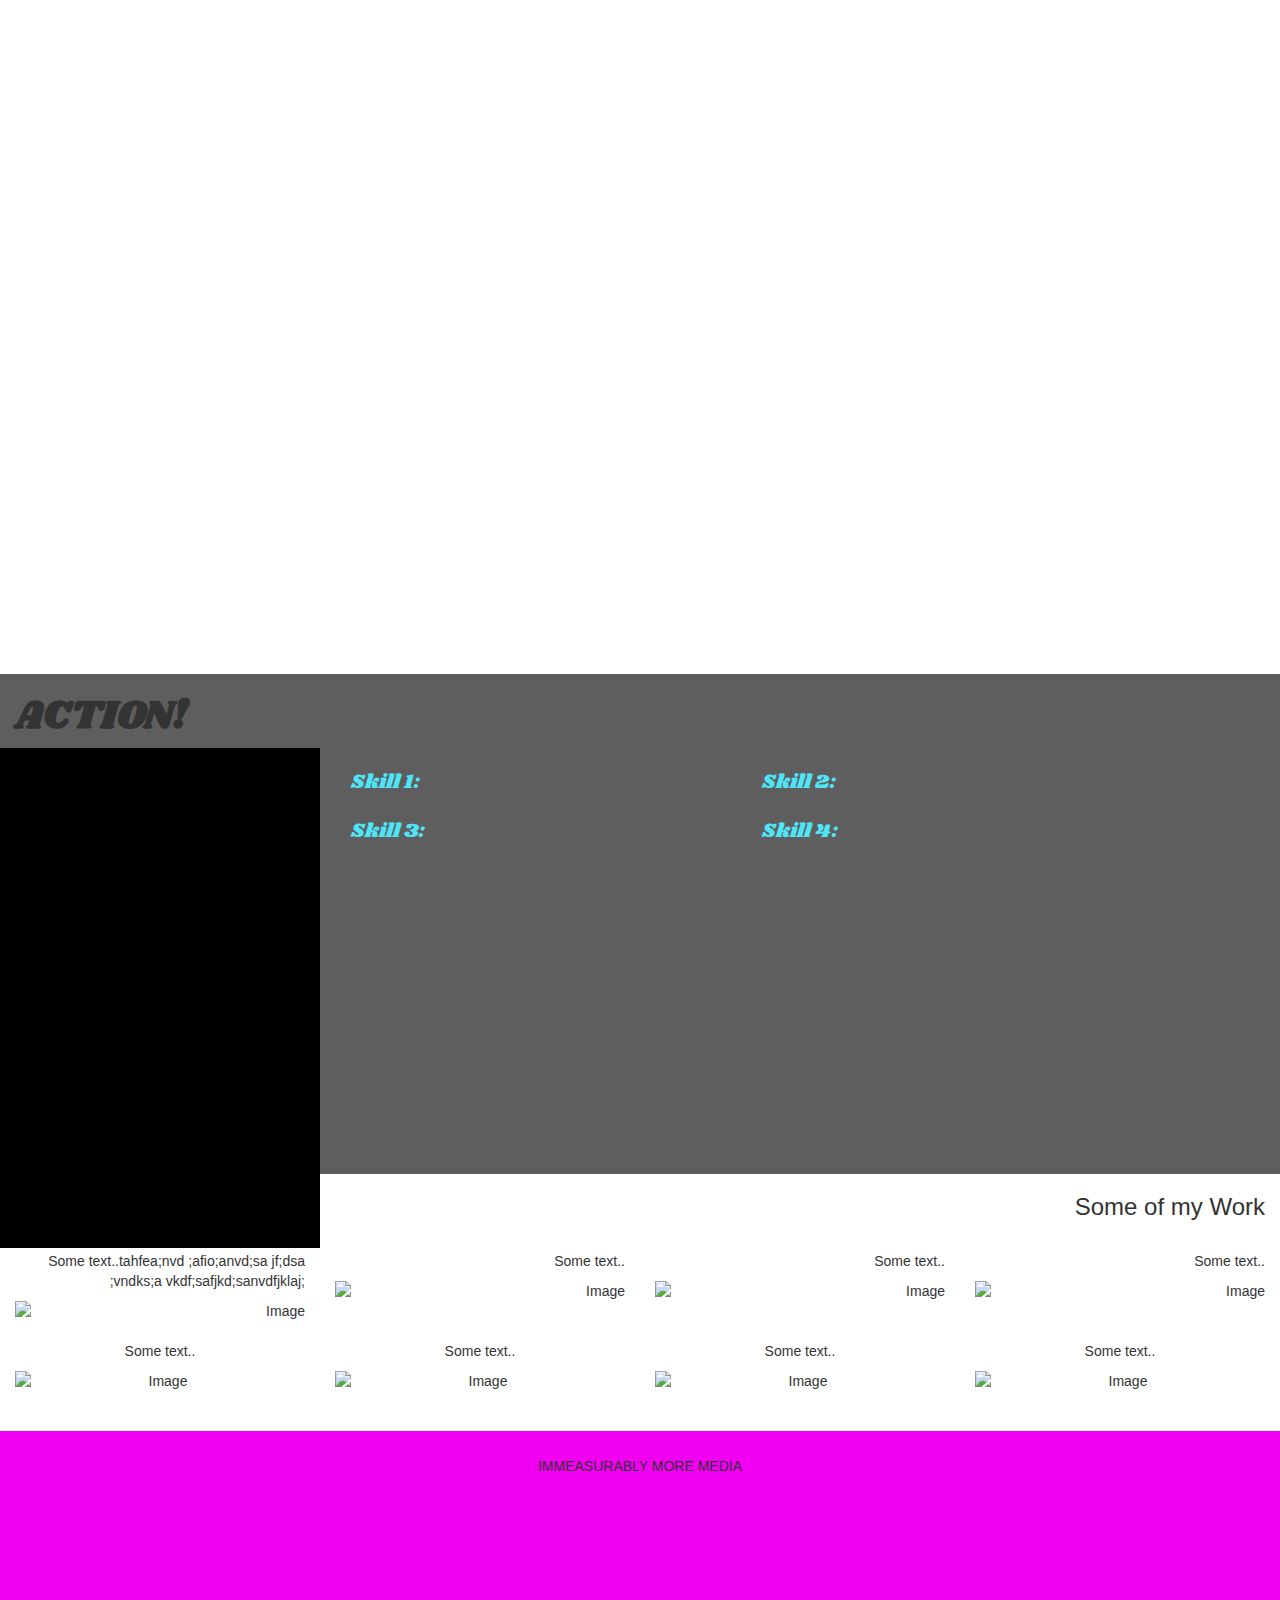
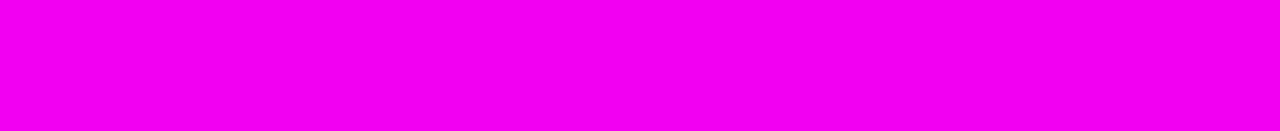
==== commit d9faa90c: "Finished Before transition" ====
--- a/index.html
+++ b/index.html
@@ -1,279 +1,122 @@
 <!DOCTYPE html>
-<html>
-<title>Immeasurably More Media</title>
-<meta name="viewport" content="width=device-width, initial-scale=1">
-<link rel="stylesheet" href="http://www.w3schools.com/lib/w3.css">
-<link rel="stylesheet" href="https://fonts.googleapis.com/css?family=Lato">
-<link rel="stylesheet" href="https://cdnjs.cloudflare.com/ajax/libs/font-awesome/4.7.0/css/font-awesome.min.css">
-<style>
-    body,
-    h1,
-    h2,
-    h3,
-    h4,
-    h5,
-    h6 {
-        font-family: "Lato", sans-serif;
-    }
-    
-    body,
-    html {
-        height: 100%;
-        color: #777;
-        line-height: 1.8;
-    }
-    /* Create a Parallax Effect */
-    
-    .bgimg-1,
-    .bgimg-2,
-    .bgimg-3 {
-        background-attachment: fixed;
-        background-position: center;
-        background-repeat: no-repeat;
-        background-size: cover;
-    }
-    /* First image (Logo. Full height) */
-    
-    .bgimg-1 {
-        background-image: url('/images/IAM.png');
-        min-height: 100%;
-    }
-    /* Second image (Portfolio) */
-    
-    .bgimg-2 {
-        background-image: url("/w3images/parallax2.jpg");
-        min-height: 400px;
-    }
-    /* Third image (Contact) */
-    
-    .bgimg-3 {
-        background-image: url("/w3images/parallax3.jpg");
-        min-height: 400px;
-    }
-    
-    .w3-wide {
-        letter-spacing: 10px;
-    }
-    
-    .w3-hover-opacity {
-        cursor: pointer;
-    }
-    /* Turn off parallax scrolling for tablets and phones */
-    
-    @media only screen and (max-device-width: 1024px) {
-        .bgimg-1,
-        .bgimg-2,
-        .bgimg-3 {
-            background-attachment: scroll;
-        }
-    }
-</style>
+<html lang="en">
+
+<head>
+    <title>Ian McCue</title>
+    <meta charset="utf-8">
+    <meta name="viewport" content="width=device-width, initial-scale=1">
+    <link rel="stylesheet" href="https://maxcdn.bootstrapcdn.com/bootstrap/3.3.7/css/bootstrap.min.css">
+    <script src="https://ajax.googleapis.com/ajax/libs/jquery/3.1.1/jquery.min.js"></script>
+    <script src="https://maxcdn.bootstrapcdn.com/bootstrap/3.3.7/js/bootstrap.min.js"></script>
+    <link href="https://fonts.googleapis.com/css?family=Lato:700i|Libre+Baskerville|Mogra|Shrikhand" rel="stylesheet">
+    <link rel="stylesheet" type="text/css" href="css/style.css">
+    <script src="js/script.js"></script>
+</head>
 
 <body>
 
-    <!-- Navbar (sit on top) -->
-    <div class="w3-top">
-        <ul class="w3-navbar" id="myNavbar">
-            <li class="w3-hide-medium w3-hide-large w3-opennav w3-right">
-                <a class="w3-hover-black" href="javascript:void(0);" onclick="toggleFunction()" title="Toggle Navigation Menu">
-                    <i class="fa fa-bars"></i>
-                </a>
-            </li>
-            <li class="w3-left-align"><a href="#home">HOME</a></li>
-            <li class="w3-hide-small"><a href="#about"><i class="fa fa-user"></i> ABOUT</a></li>
-            <li class="w3-hide-small"><a href="#portfolio"><i class="fa fa-th"></i> PORTFOLIO</a></li>
-            <li class="w3-hide-small"><a href="#contact"><i class="fa fa-envelope"></i> CONTACT</a></li>
-            <li class="w3-hide-small w3-right">
-                <a href="#" class="w3-hover-red">
-                    <i class="fa fa-search"></i>
-                </a>
-            </li>
-        </ul>
-
-        <!-- Navbar on small screens -->
-        <div id="navDemo" class="w3-hide w3-hide-large w3-hide-medium">
-            <ul class="w3-navbar w3-left-align w3-white">
-                <li><a href="#about" onclick="toggleFunction()">ABOUT</a></li>
-                <li><a href="#portfolio" onclick="toggleFunction()">PORTFOLIO</a></li>
-                <li><a href="#contact" onclick="toggleFunction()">CONTACT</a></li>
-                <li><a href="#">SEARCH</a></li>
-            </ul>
+    <div class="parallax img1">
+        <div class="parallax-text img1-text">
+            <div><b><span style="color: #4fe4f7">I AM </span> </b></div>
+            <div> <b>IAN McCUE</b> </div>
         </div>
     </div>
 
-    <!-- First Parallax Image with Logo Text -->
-    <div class="bgimg-1 w3-display-container w3-opacity-min" id="home">
-        <div class="w3-display-middle" style="white-space:nowrap;">
-            <span class="w3-center w3-padding-xlarge w3-black w3-xlarge w3-wide w3-animate-opacity">MY <span class="w3-hide-small">WEBSITE</span> LOGO</span>
-        </div>
+    <div class="container-fluid bg-3 about-container">
+        <p id="about-text"> We are Immeasurably More Media! We are a team full of dreamers and storytellers. Let us help you tell your story or hire us to write one for you. We are a professional film and media production team, that creates to inspire and encourage people
+            with our content. Here at IMM, we dream big. Dream with us.</p>
     </div>
 
-    <!-- Container (About Section) -->
-    <div class="w3-content w3-container w3-padding-64" id="about">
-        <h3 class="w3-center">ABOUT ME</h3>
-        <p class="w3-center"><em>I love photography</em></p>
-        <p>We have created a fictional "personal" website/blog, and our fictional character is a hobby photographer. Lorem ipsum dolor sit amet, consectetur adipiscing elit, sed do eiusmod tempor incididunt ut labore et dolore magna aliqua. Ut enim ad minim
-            veniam, quis nostrud exercitation ullamco laboris nisi ut aliquip ex ea commodo consequat. Duis aute irure dolor in reprehenderit in voluptate velit esse cillum dolore eu fugiat nulla pariatur. Excepteur sint occaecat cupidatat non proident,
-            sunt in culpa qui officia deserunt mollit anim id est laborum consectetur adipiscing elit, sed do eiusmod tempor incididunt ut labore et dolore magna aliqua. Ut enim ad minim veniam, quis nostrud exercitation ullamco laboris nisi ut aliquip
-            ex ea commodo consequat.</p>
-        <div class="w3-row">
-            <div class="w3-col m6 w3-center w3-padding-large">
-                <p><b><i class="fa fa-user w3-margin-right"></i>My Name</b></p><br>
-                <img src="/w3images/avatar_hat.jpg" class="w3-round w3-image w3-opacity w3-hover-opacity-off" alt="Photo of Me" width="500" height="333">
-            </div>
-
-            <!-- Hide this text on small devices -->
-            <div class="w3-col m6 w3-hide-small w3-padding-large">
-                <p>Welcome to my website. I am lorem ipsum consectetur adipiscing elit, sed do eiusmod tempor incididunt ut labore et dolore magna aliqua. Ut enim ad minim veniam, quis nostrud exercitation ullamco laboris nisi ut aliquip ex ea commodo consequat.
-                    Duis aute irure dolor in reprehenderit in voluptate velit esse cillum dolore eu fugiat nulla pariatur. Excepteur sint occaecat cupidatat non proident, sunt in culpa qui officia deserunt mollit anim id est laborum consectetur adipiscing
-                    elit, sed do eiusmod tempor incididunt ut labore et dolore magna aliqua. Ut enim ad minim veniam, quis nostrud exercitation ullamco laboris nisi ut aliquip ex ea commodo consequat.</p>
+    <div class="parallax img2">
+        <div class="parallax-text-container">
+            <div class="img2-text">
+                <div id="dream-big" class="isHidden"><b>DREAM BIG . . .</b></div>
+                <div id="dream-bigger" class="isHidden"><b>THEN GO DO IT <span style="color:#ffd700;font-size:70px;overflow:visible;">BIGGER</span></b></div>
             </div>
         </div>
-        <p class="w3-large w3-center w3-padding-16">Im really good at:</p>
-        <p class="w3-wide"><i class="fa fa-camera"></i>Photography</p>
-        <div class="w3-progress-container">
-            <div class="w3-progressbar" style="width:90%"></div>
-        </div>
-        <p class="w3-wide"><i class="fa fa-laptop"></i>Web Design</p>
-        <div class="w3-progress-container">
-            <div class="w3-progressbar" style="width:85%"></div>
-        </div>
-        <p class="w3-wide"><i class="fa fa-photo"></i>Photoshop</p>
-        <div class="w3-progress-container">
-            <div class="w3-progressbar" style="width:75%"></div>
-        </div>
+        <div class="fade-top-bottom small-fade"></div>
     </div>
 
-    <div class="w3-row w3-center w3-dark-grey w3-padding-16">
-        <div class="w3-quarter w3-section">
-            <span class="w3-xlarge">14+</span><br> Partners
-        </div>
-        <div class="w3-quarter w3-section">
-            <span class="w3-xlarge">55+</span><br> Projects Done
-        </div>
-        <div class="w3-quarter w3-section">
-            <span class="w3-xlarge">89+</span><br> Happy Clients
-        </div>
-        <div class="w3-quarter w3-section">
-            <span class="w3-xlarge">150+</span><br> Meetings
-        </div>
-    </div>
+    <div class="black-transition"></div>
 
-    <!-- Second Parallax Image with Portfolio Text -->
-    <div class="bgimg-2 w3-display-container w3-opacity-min">
-        <div class="w3-display-middle">
-            <span class="w3-xxlarge w3-text-light-grey w3-wide">PORTFOLIO</span>
-        </div>
-    </div>
 
-    <!-- Container (Portfolio Section) -->
-    <div class="w3-content w3-container w3-padding-64" id="portfolio">
-        <h3 class="w3-center">MY WORK</h3>
-        <p class="w3-center"><em>Here are some of my latest lorem work ipsum tipsum.<br> Click on the images to make them bigger</em></p><br>
+    <div class="container-fluid bg-3 action-container">
+        <h1 class="action"><b> ACTION! </b></h1>
+        <div class="skill-container row">
+            <div class="col-sm-3" id="actionPicture">
 
-        <!-- Responsive Grid. Four columns on tablets, laptops and desktops. Will stack on mobile devices/small screens (100% width) -->
-        <div class="w3-row-padding w3-center">
-            <div class="w3-col m3">
-                <img src="/w3images/p1.jpg" style="width:100%" onclick="onClick(this)" class="w3-hover-opacity" alt="The mist over the mountains">
             </div>
-
-            <div class="w3-col m3">
-                <img src="/w3images/p2.jpg" style="width:100%" onclick="onClick(this)" class="w3-hover-opacity" alt="Coffee beans">
-            </div>
-
-            <div class="w3-col m3">
-                <img src="/w3images/p3.jpg" style="width:100%" onclick="onClick(this)" class="w3-hover-opacity" alt="Bear closeup">
-            </div>
-
-            <div class="w3-col m3">
-                <img src="/w3images/p4.jpg" style="width:100%" onclick="onClick(this)" class="w3-hover-opacity" alt="Quiet ocean">
-            </div>
-        </div>
-
-        <div class="w3-row-padding w3-center w3-section">
-            <div class="w3-col m3">
-                <img src="/w3images/p5.jpg" style="width:100%" onclick="onClick(this)" class="w3-hover-opacity" alt="The mist">
-            </div>
-
-            <div class="w3-col m3">
-                <img src="/w3images/p6.jpg" style="width:100%" onclick="onClick(this)" class="w3-hover-opacity" alt="My beloved typewriter">
-            </div>
-
-            <div class="w3-col m3">
-                <img src="/w3images/p7.jpg" style="width:100%" onclick="onClick(this)" class="w3-hover-opacity" alt="Empty ghost train">
-            </div>
-
-            <div class="w3-col m3">
-                <img src="/w3images/p8.jpg" style="width:100%" onclick="onClick(this)" class="w3-hover-opacity" alt="Sailing">
-            </div>
-            <button class="w3-btn w3-light-grey w3-padding-xlarge" style="margin-top:64px">LOAD MORE</button>
-        </div>
-    </div>
-
-    <!-- Modal for full size images on click-->
-    <div id="modal01" class="w3-modal w3-black" onclick="this.style.display='none'">
-        <span class="w3-closebtn w3-text-white w3-opacity w3-hover-opacity-off w3-xxlarge w3-container w3-display-topright" title="Close Modal Image"><i class="fa fa-remove"></i></span>
-        <div class="w3-modal-content w3-animate-zoom w3-center w3-transparent w3-padding-64">
-            <img id="img01" class="w3-image">
-            <p id="caption" class="w3-opacity w3-large"></p>
-        </div>
-    </div>
-
-    <!-- Third Parallax Image with Portfolio Text -->
-    <div class="bgimg-3 w3-display-container w3-opacity-min">
-        <div class="w3-display-middle">
-            <span class="w3-xxlarge w3-text-light-grey w3-wide">CONTACT</span>
-        </div>
-    </div>
-
-    <!-- Container (Contact Section) -->
-    <div class="w3-content w3-container w3-padding-64" id="contact">
-        <h3 class="w3-center">WHERE I WORK</h3>
-        <p class="w3-center"><em>I'd love your feedback!</em></p>
-
-        <div class="w3-row w3-padding-32 w3-section">
-            <div class="w3-col m4 w3-container">
-                <!-- Add Google Maps -->
-            </div>
-            <div class="w3-col m8 w3-container w3-section">
-                <div class="w3-large w3-margin-bottom">
-                    <i class="fa fa-map-marker fa-fw w3-hover-text-black w3-xlarge w3-margin-right"></i> Chicago, US<br>
-                    <i class="fa fa-phone fa-fw w3-hover-text-black w3-xlarge w3-margin-right"></i> Phone: +00 151515<br>
-                    <i class="fa fa-envelope fa-fw w3-hover-text-black w3-xlarge w3-margin-right"></i> Email: mail@mail.com<br>
+            <div class="col-sm-8">
+                <div class="row skill-row">
+                    <div class="col-md-6 skill-cell">Skill 1:</div>
+                    <div class="col-md-6 skill-cell">Skill 2:</div>
                 </div>
-                <p>Swing by for a cup of <i class="fa fa-coffee"></i>, or leave me a note:</p>
-                <form action="form.asp" target="_blank">
-                    <div class="w3-row-padding" style="margin:0 -16px 8px -16px">
-                        <div class="w3-half">
-                            <input class="w3-input w3-border" type="text" placeholder="Name" required name="Name">
-                        </div>
-                        <div class="w3-half">
-                            <input class="w3-input w3-border" type="text" placeholder="Email" required name="Email">
-                        </div>
-                    </div>
-                    <input class="w3-input w3-border" type="text" placeholder="Message" required name="Message">
-                    <button class="w3-btn w3-black w3-right w3-padding w3-section" type="submit">
-          <i class="fa fa-paper-plane"></i> SEND MESSAGE
-        </button>
-                </form>
+                <div class="row skill-row">
+                    <div class="col-md-6 skill-cell">Skill 3:</div>
+                    <div class="col-md-6 skill-cell">Skill 4:</div>
+                </div>
             </div>
         </div>
     </div>
 
-    <!-- Footer -->
-    <footer class="w3-center w3-black w3-padding-64 w3-opacity w3-hover-opacity-off">
-        <a href="#home" class="w3-btn w3-padding w3-light-grey w3-hover-grey"><i class="fa fa-arrow-up w3-margin-right"></i>To the top</a>
-        <div class="w3-xlarge w3-section">
-            <i class="fa fa-facebook-official w3-hover-text-indigo"></i>
-            <i class="fa fa-instagram w3-hover-text-purple"></i>
-            <i class="fa fa-snapchat w3-hover-text-yellow"></i>
-            <i class="fa fa-pinterest-p w3-hover-text-red"></i>
-            <i class="fa fa-twitter w3-hover-text-light-blue"></i>
-            <i class="fa fa-linkedin w3-hover-text-indigo"></i>
+    <div class="container-fluid bg-3 text-right">
+        <h3>Some of my Work</h3><br>
+        <div class="row">
+            <div class="col-sm-3">
+                <p>Some text..tahfea;nvd ;afio;anvd;sa jf;dsa ;vndks;a vkdf;safjkd;sanvdfjklaj;</p>
+                <img src="https://placehold.it/150x80?text=IMAGE" class="img-responsive" style="width:100%" alt="Image">
+            </div>
+            <div class="col-sm-3">
+                <p>Some text..</p>
+                <img src="https://placehold.it/150x80?text=IMAGE" class="img-responsive" style="width:100%" alt="Image">
+            </div>
+            <div class="col-sm-3">
+                <p>Some text..</p>
+                <img src="https://placehold.it/150x80?text=IMAGE" class="img-responsive" style="width:100%" alt="Image">
+            </div>
+            <div class="col-sm-3">
+                <p>Some text..</p>
+                <img src="https://placehold.it/150x80?text=IMAGE" class="img-responsive" style="width:100%" alt="Image">
+            </div>
         </div>
-        <p>Powered by <a href="http://www.w3schools.com/w3css/default.asp" title="W3.CSS" target="_blank" class="w3-hover-text-green">w3.css</a></p>
+    </div><br>
+
+    <div class="container-fluid bg-3 text-center">
+        <div class="row">
+            <div class="col-sm-3">
+                <p>Some text..</p>
+                <img src="https://placehold.it/150x80?text=IMAGE" class="img-responsive" style="width:100%" alt="Image">
+            </div>
+            <div class="col-sm-3">
+                <p>Some text..</p>
+                <img src="https://placehold.it/150x80?text=IMAGE" class="img-responsive" style="width:100%" alt="Image">
+            </div>
+            <div class="col-sm-3">
+                <p>Some text..</p>
+                <img src="https://placehold.it/150x80?text=IMAGE" class="img-responsive" style="width:100%" alt="Image">
+            </div>
+            <div class="col-sm-3">
+                <p>Some text..</p>
+                <img src="https://placehold.it/150x80?text=IMAGE" class="img-responsive" style="width:100%" alt="Image">
+            </div>
+        </div>
+    </div><br><br>
+
+    <footer class="container-fluid text-center">
+        <p>IMMEASURABLY MORE MEDIA</p>
+        <br>
+        <br>
+        <br>
+        <br>
+        <br>
+        <br>
+        <br>
+        <br>
+        <br>
+        <br>
+        <br>
+
     </footer>
-    </script>
 
 </body>
 
--- a/css/style.css
+++ b/css/style.css
@@ -0,0 +1,139 @@
+/* Add a gray background color and some padding to the footer */
+
+footer {
+    background-color: #f200f2;
+    padding: 25px;
+}
+
+
+/* First parallax */
+
+.parallax {
+    background-attachment: fixed;
+    background-position: center;
+    background-repeat: no-repeat;
+    background-size: cover;
+}
+
+.img1 {
+    background-image: url('../images/IAM.png');
+    min-height: 100%;
+    height: 100%;
+}
+
+.img1-text {
+    font-family: 'Libre Baskerville', serif;
+    color: white;
+    text-shadow: 2px 2px 4px #000000;
+    font-size: 25px;
+    padding: 130px 5px;
+    margin-left: 60%;
+    margin-right: 5px;
+    font-size: 60px;
+}
+
+
+/* About section */
+
+.about {
+    color: #000000;
+}
+
+.about-container {
+    background-color: #FFFFFF;
+    min-height: 300px;
+}
+
+#about-text {
+    margin: 100px;
+    text-align: center;
+    font-family: 'Mogra', cursive;
+    font-size: 25px;
+}
+
+
+/* Second Parrallax with big quote */
+
+.parallax-text-container {
+    min-height: 1500px;
+    width: 100%;
+    position: initial !important;
+}
+
+.img2 {
+    background-image: url('../images/bokeh-lights-sunset-city.jpg');
+    min-height: 100%;
+    position: relative;
+}
+
+.img2-text {
+    font-size: 40px;
+    color: white;
+    font-family: 'Lato', sans-serif;
+}
+
+.dream-text {
+    background: rgba(0, 0, 0, .75);
+    border-style: solid;
+    border-color: gold;
+    border-width: 1px;
+}
+
+#dream-big {
+    position: absolute;
+    left: 5%;
+    top: 15%;
+    opacity: 0;
+    padding: 0px 5px;
+}
+
+#dream-bigger {
+    position: absolute;
+    right: 0%;
+    bottom: 50%;
+    opacity: 0;
+    padding: 0px 5px;
+}
+
+.isHidden {}
+
+
+/* Camera transition */
+
+
+/* Action!/skill section */
+
+.action-container {
+    background-color: #5e5e5e;
+    height: 500px;
+    font-family: 'Shrikhand', cursive;
+}
+
+.action {
+    text-align: left;
+    font-size: 40px;
+}
+
+.skill-row {
+    text-align: left;
+    font-size: 20px;
+    color: #4fe4f7;
+    margin: 20px 1px;
+    height: 50%;
+}
+
+.skill-container {
+    height: 100%;
+}
+
+#actionPicture {
+    background-color: black;
+    height: 100%;
+}
+
+
+/* Other */
+
+.blue-grandient {
+    background-image: url('../images/blue-gradient.jpg');
+}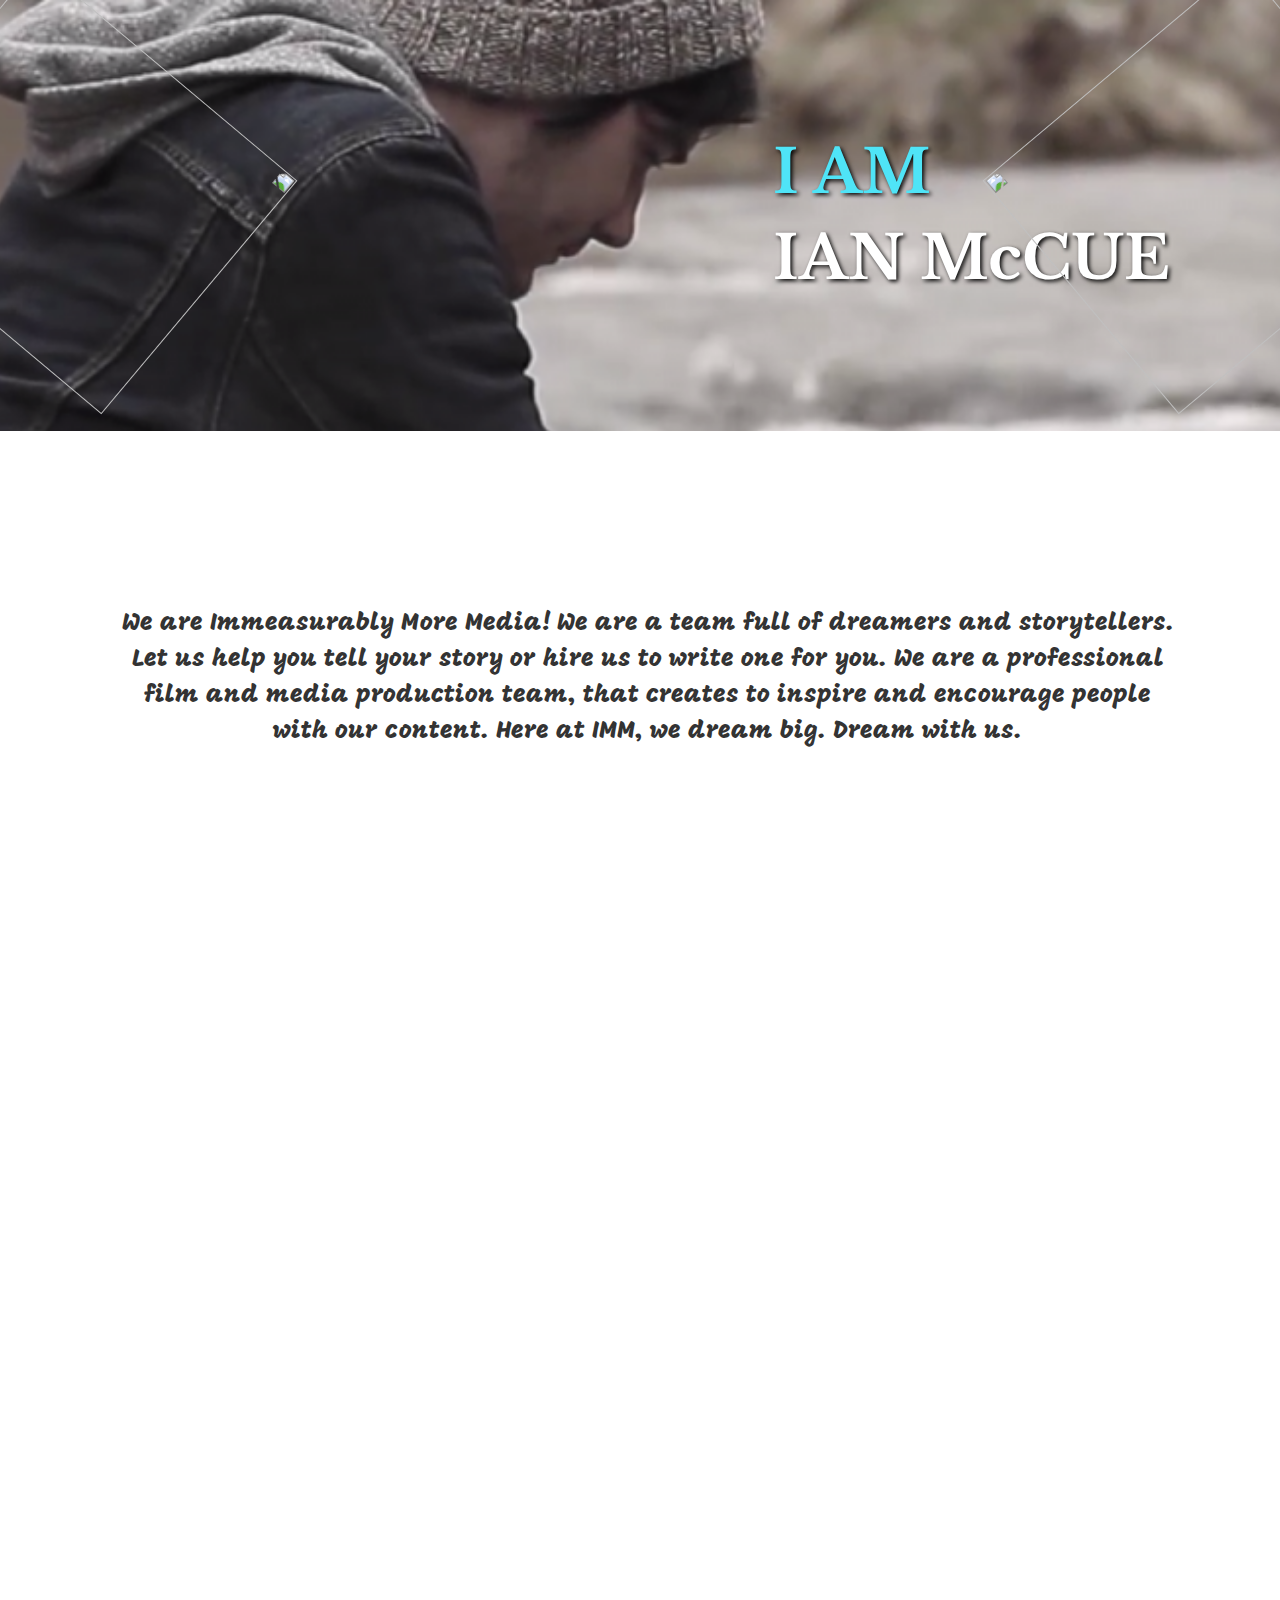
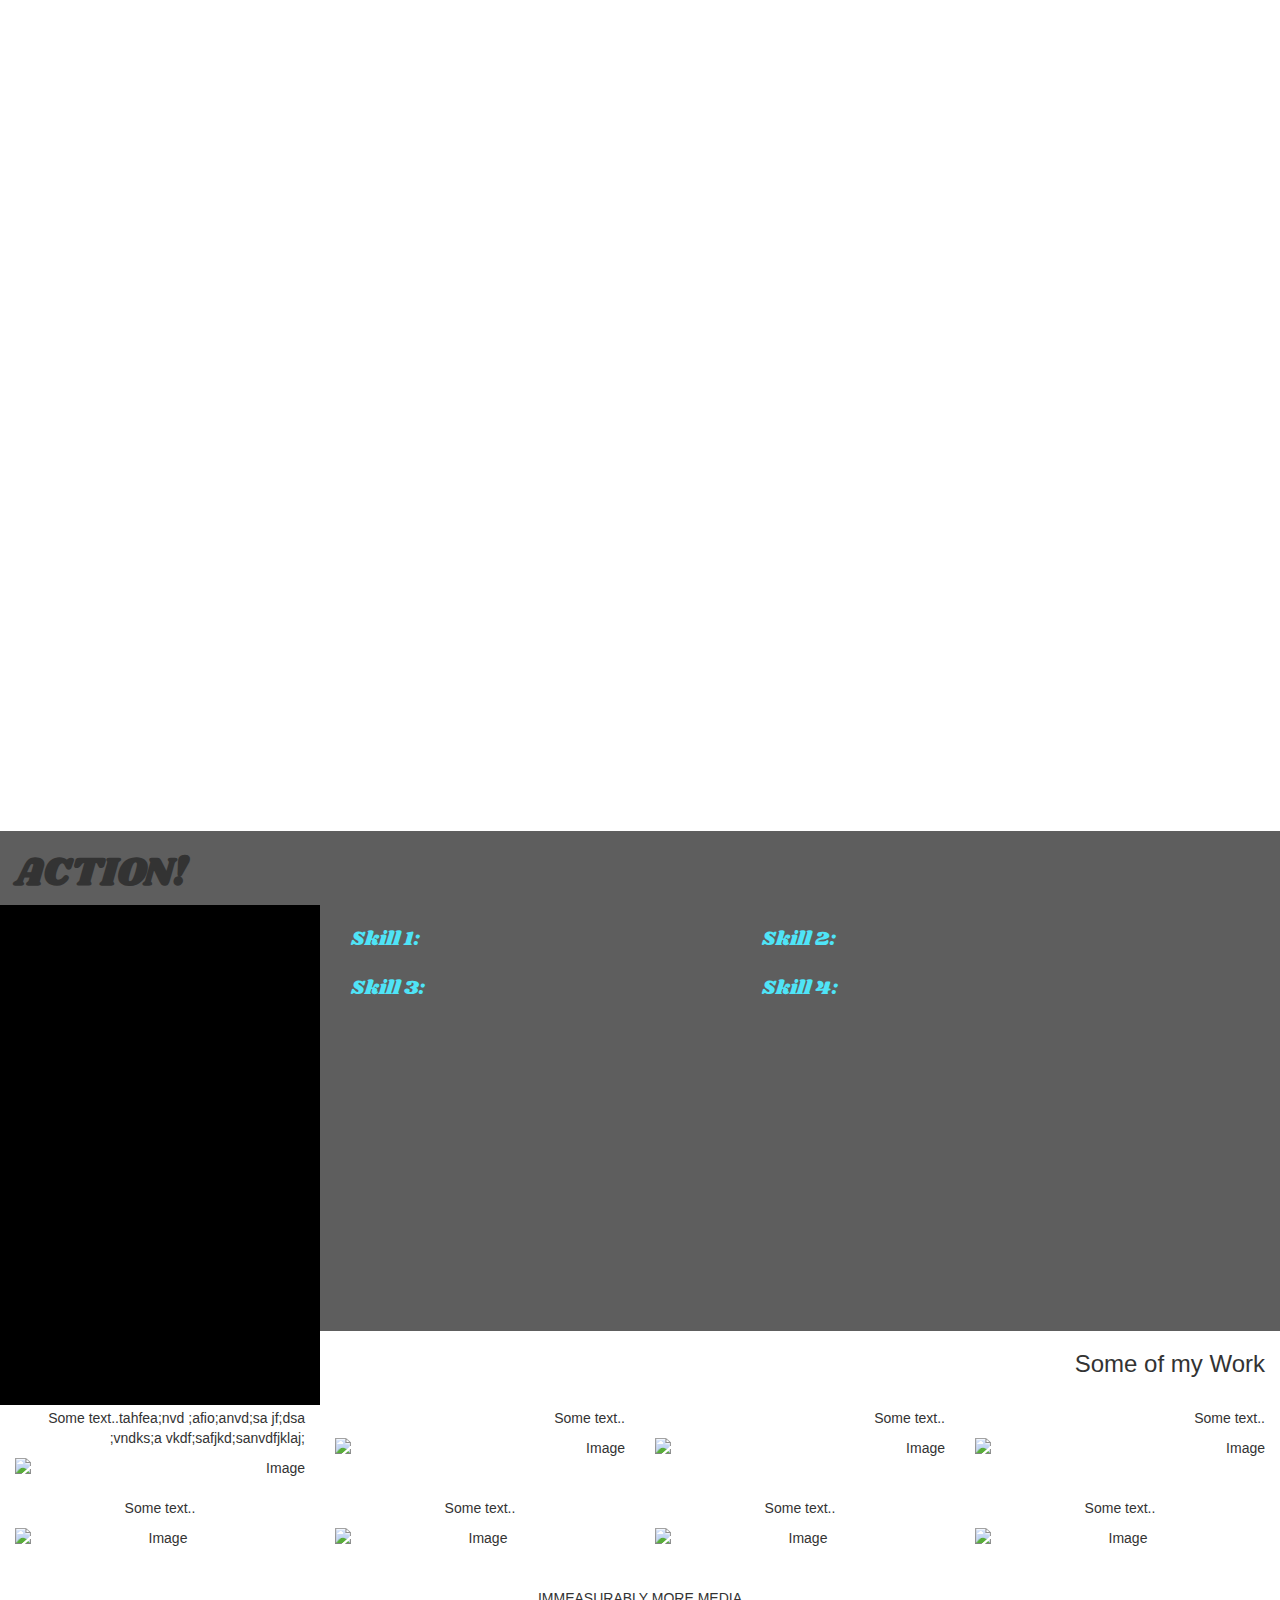
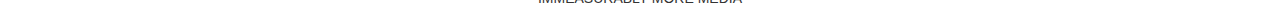
==== commit bc593e3f: "yay more stuff" ====
--- a/index.html
+++ b/index.html
@@ -14,7 +14,14 @@
 </head>
 
 <body>
+    <div id="blackout"></div>
+    <div id="right-triangle" class="lightEffect triangle"></div>
+    <div id="left-triangle" class="lightEffect triangle"></div>
+    <div id="top-triangle" class="lightEffect triangle"></div>
+    <img src="images/studioLightsFull.png" id="right-light" class="lightEffect light"></div>
+    <img src="images/studioLightsFull.png" id="left-light" class="lightEffect light"></div>
 
+    <div class="screen-gradient"></div>
     <div class="parallax img1">
         <div class="parallax-text img1-text">
             <div><b><span style="color: #4fe4f7">I AM </span> </b></div>
@@ -28,7 +35,7 @@
     </div>
 
     <div class="parallax img2">
-        <div class="parallax-text-container">
+        <div class="parallax-2-text-container">
             <div class="img2-text">
                 <div id="dream-big" class="isHidden"><b>DREAM BIG . . .</b></div>
                 <div id="dream-bigger" class="isHidden"><b>THEN GO DO IT <span style="color:#ffd700;font-size:70px;overflow:visible;">BIGGER</span></b></div>
@@ -36,8 +43,6 @@
         </div>
         <div class="fade-top-bottom small-fade"></div>
     </div>
-
-    <div class="black-transition"></div>
 
 
     <div class="container-fluid bg-3 action-container">
@@ -104,17 +109,6 @@
 
     <footer class="container-fluid text-center">
         <p>IMMEASURABLY MORE MEDIA</p>
-        <br>
-        <br>
-        <br>
-        <br>
-        <br>
-        <br>
-        <br>
-        <br>
-        <br>
-        <br>
-        <br>
 
     </footer>
 
--- a/css/style.css
+++ b/css/style.css
@@ -1,8 +1,35 @@
-/* Add a gray background color and some padding to the footer */
+/* Light Effect */
 
-footer {
-    background-color: #f200f2;
-    padding: 25px;
+#blackout {
+    position: fixed;
+    z-index: 1000;
+    background-color: black;
+    opacity: 0;
+    bottom: 0;
+    right: 0;
+}
+
+.lightEffect {
+    position: fixed;
+    opacity: 1;
+}
+
+.light {
+    z-index: 1002;
+    width: 339px;
+    height: 305px;
+}
+
+#right-light {
+    transform: rotate(-40deg);
+    top: 36px;
+    right: -100px;
+}
+
+#left-light {
+    transform: rotate(40deg) scaleX(-1);
+    top: 36px;
+    left: -100px;
 }
 
 
@@ -30,6 +57,7 @@
     margin-left: 60%;
     margin-right: 5px;
     font-size: 60px;
+    position: relative;
 }
 
 
@@ -41,26 +69,30 @@
 
 .about-container {
     background-color: #FFFFFF;
-    min-height: 300px;
+    min-height: 500px;
+    position: relative;
 }
 
 #about-text {
-    margin: 100px;
+    margin: 0px 100px;
     text-align: center;
     font-family: 'Mogra', cursive;
     font-size: 25px;
+    position: absolute;
+    top: 35%;
 }
 
 
 /* Second Parrallax with big quote */
 
-.parallax-text-container {
+.parallax-2-text-container {
     min-height: 1500px;
     width: 100%;
     position: initial !important;
 }
 
 .img2 {
+    /*  http://wallpapersonthe.net/19897-bokeh-lights-night/  */
     background-image: url('../images/bokeh-lights-sunset-city.jpg');
     min-height: 100%;
     position: relative;
@@ -96,9 +128,6 @@
 }
 
 .isHidden {}
-
-
-/* Camera transition */
 
 
 /* Action!/skill section */
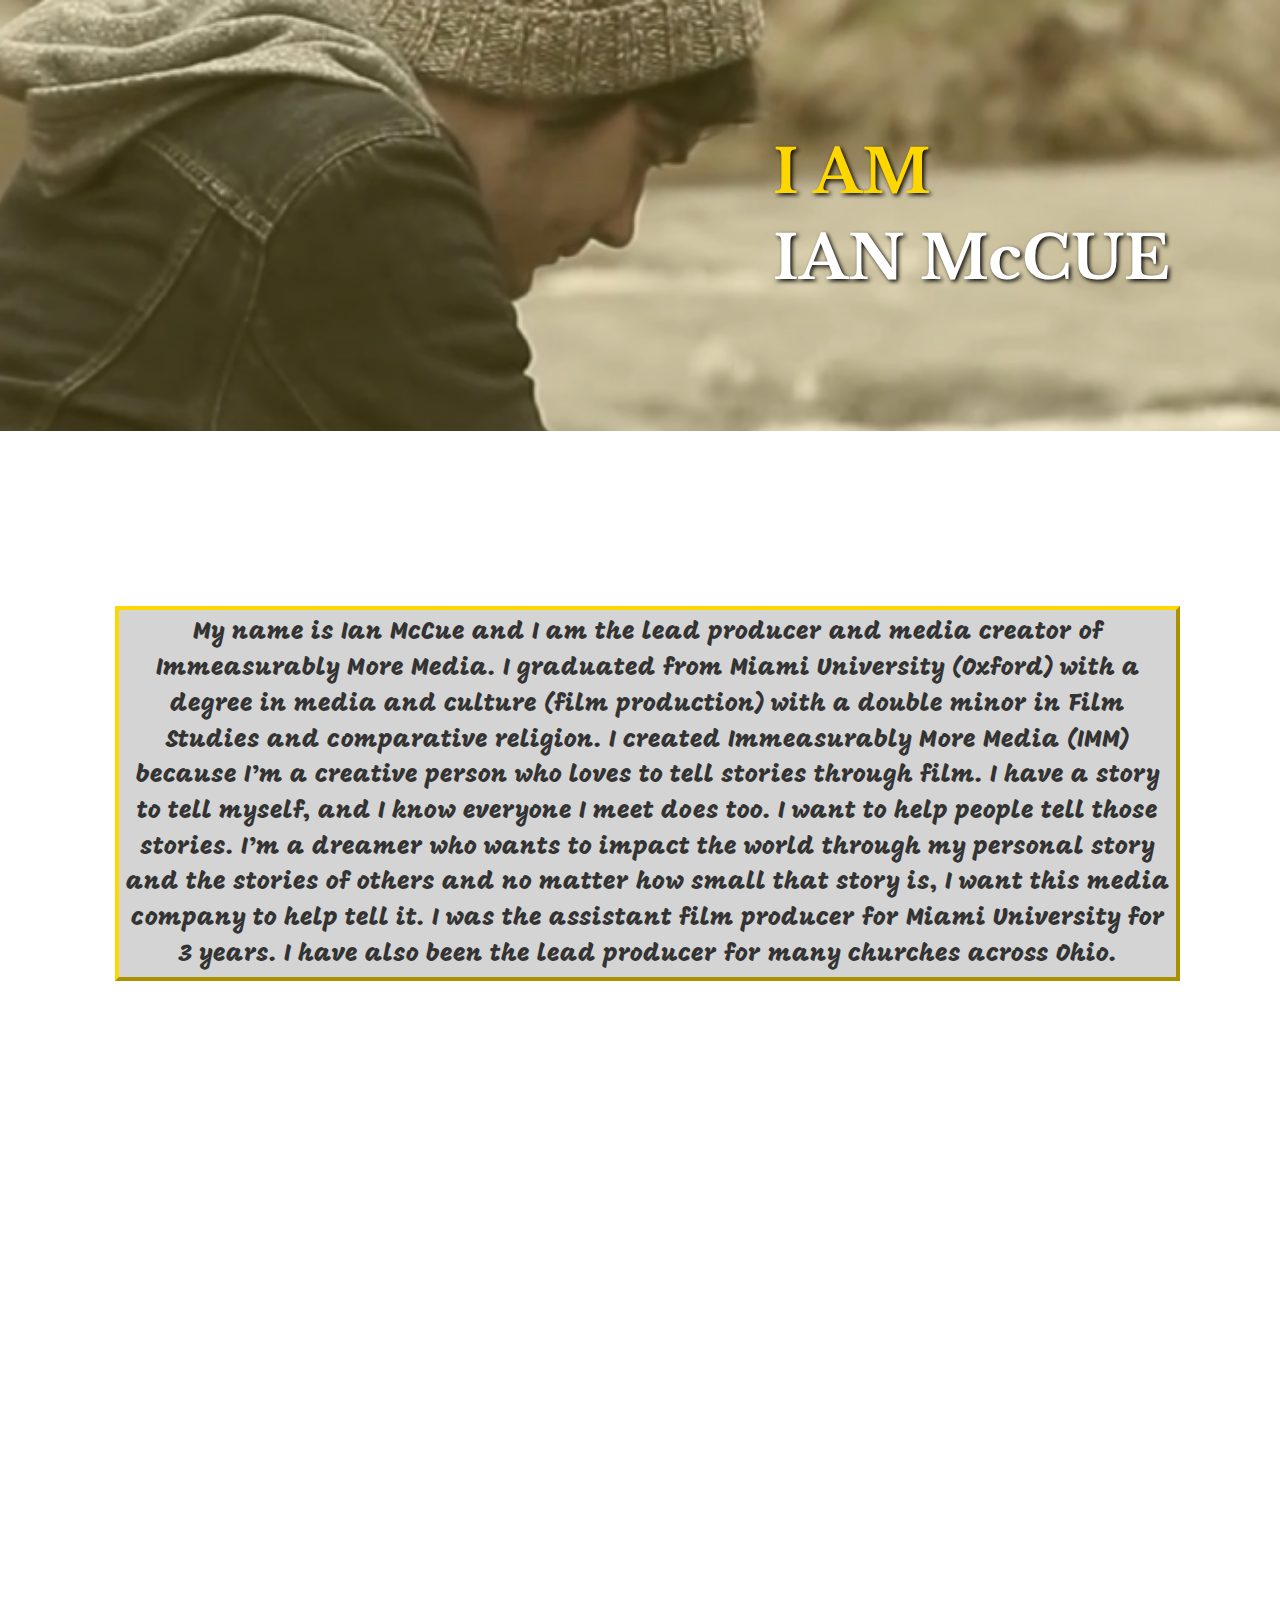
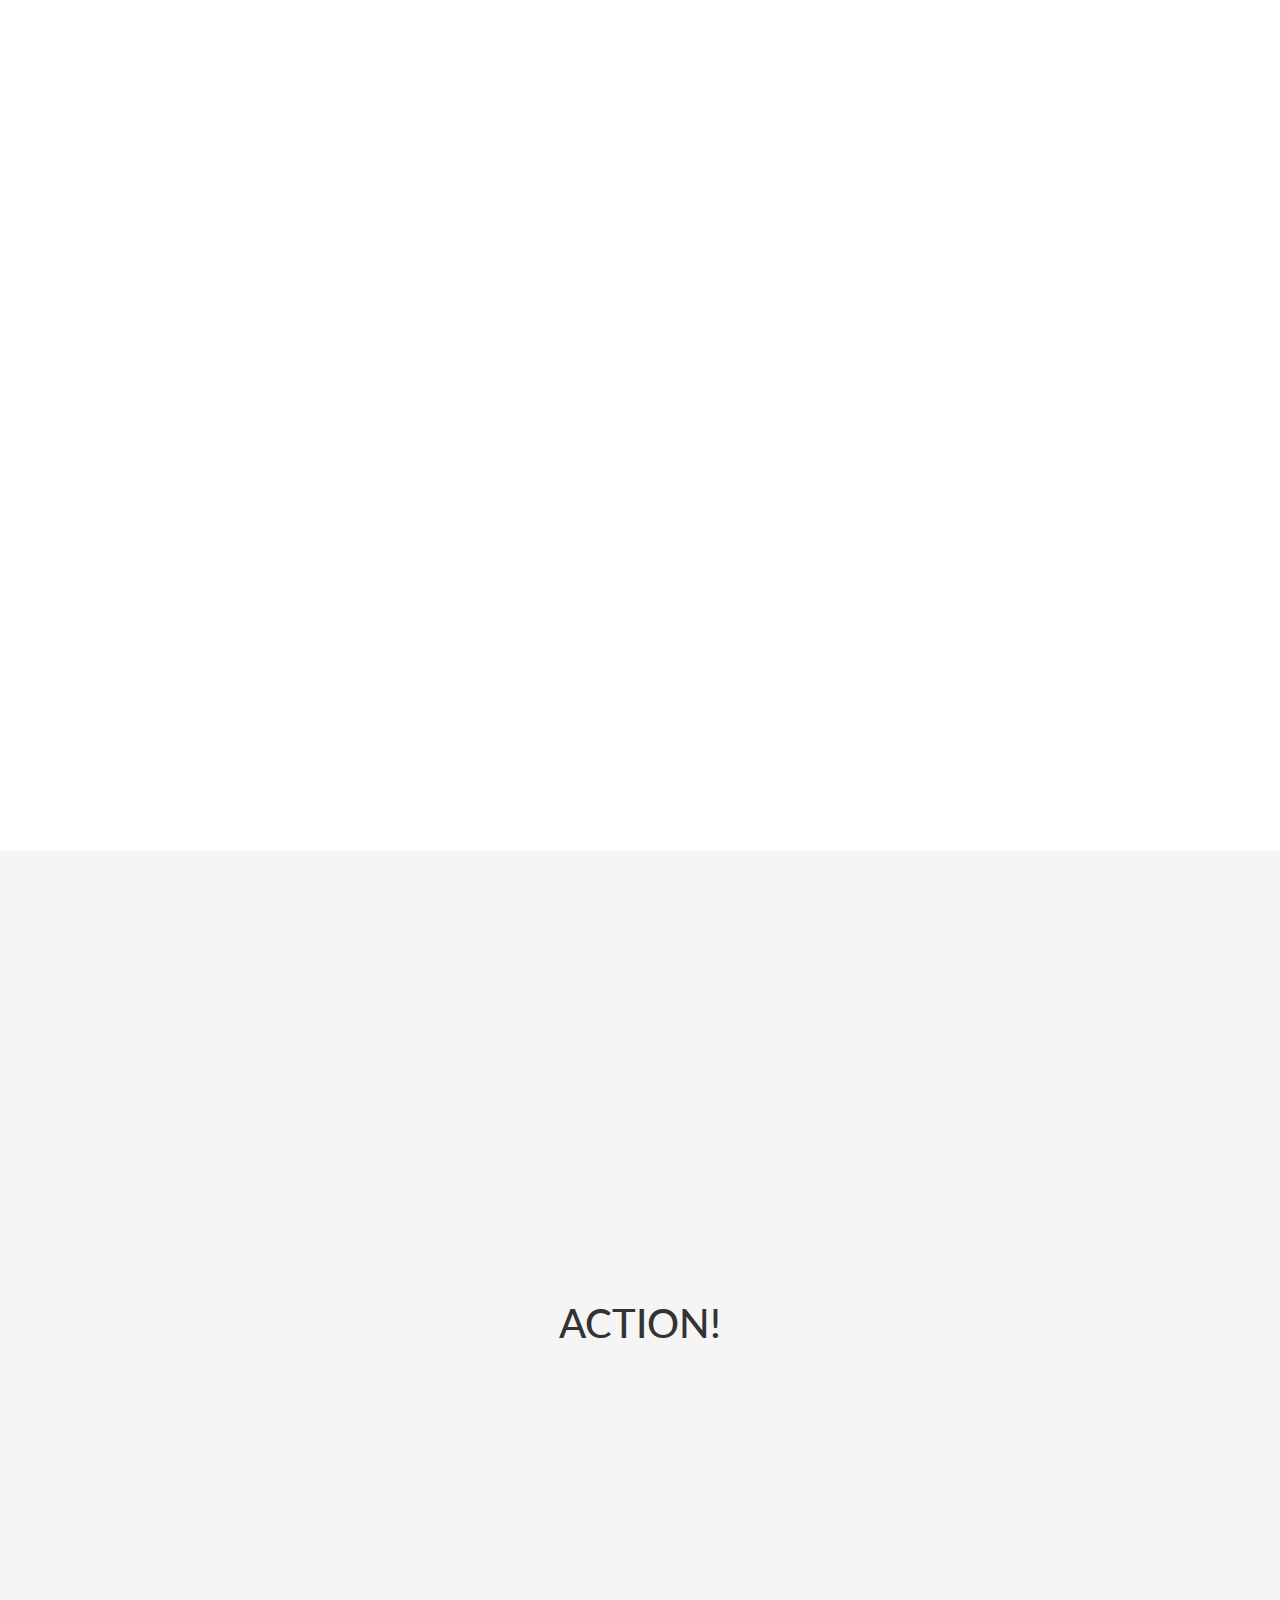
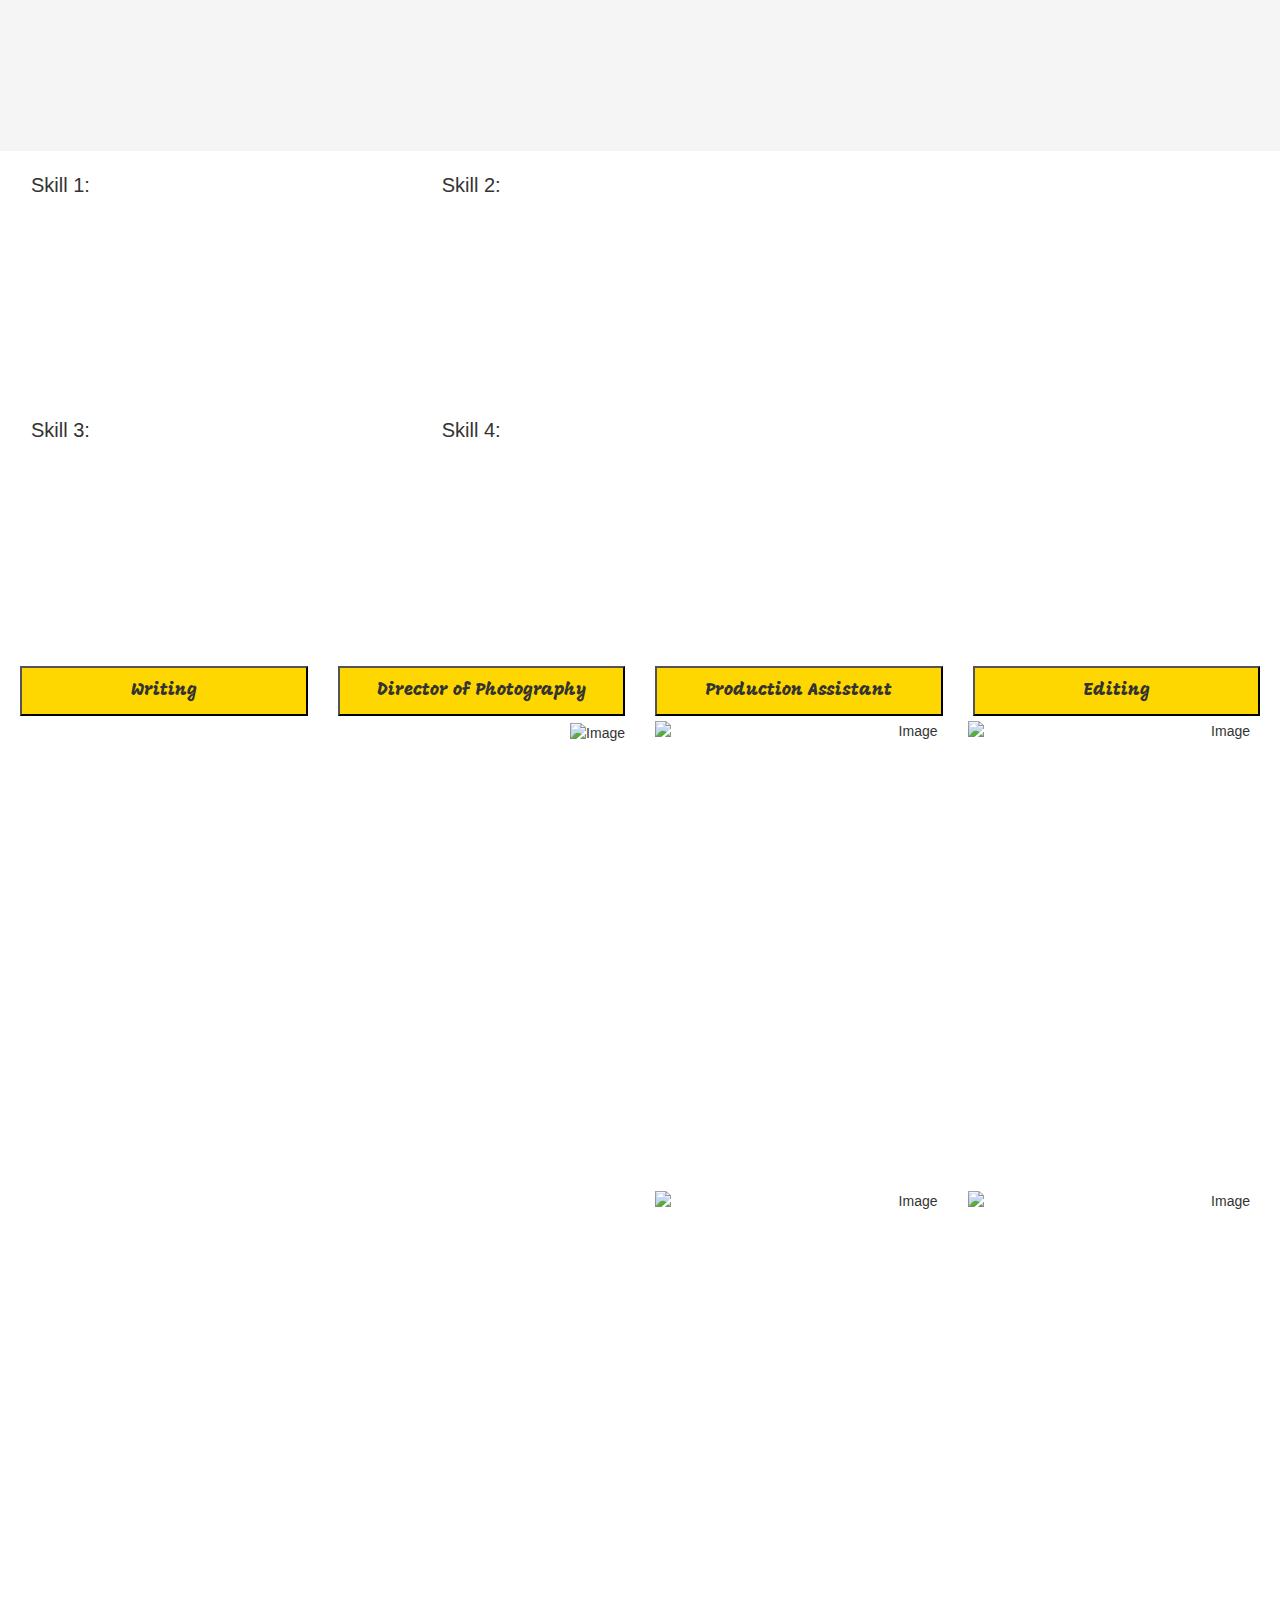
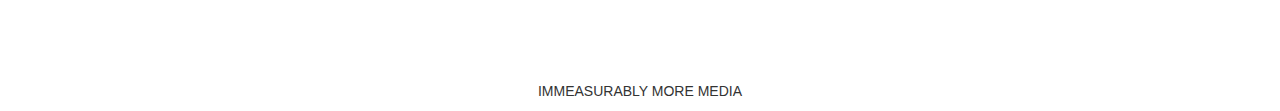
==== commit 0c49e4bc: "Final" ====
--- a/index.html
+++ b/index.html
@@ -14,25 +14,40 @@
 </head>
 
 <body>
+
+    <!-- Screen overlap -->
+
     <div id="blackout"></div>
-    <div id="right-triangle" class="lightEffect triangle"></div>
-    <div id="left-triangle" class="lightEffect triangle"></div>
-    <div id="top-triangle" class="lightEffect triangle"></div>
-    <img src="images/studioLightsFull.png" id="right-light" class="lightEffect light"></div>
-    <img src="images/studioLightsFull.png" id="left-light" class="lightEffect light"></div>
+    <!-- img from fotomelia.com -->
+    <img src="images/studioLightsFull.png" id="right-light" class="light"></div>
+    <img src="images/studioLightsFull.png" id="left-light" class="light"></div>
+    <svg id="left-shadow" class="lightEffect">
+        <polygon id="left-poly"></polygon>
+    </svg>
+    <svg id="right-shadow" class="lightEffect">
+        <polygon id="right-poly"></polygon>
+    </svg>
 
-    <div class="screen-gradient"></div>
+    <!-- Parallax "I AM" -->
+
+    <div class="gold-filter-1"></div>
     <div class="parallax img1">
         <div class="parallax-text img1-text">
-            <div><b><span style="color: #4fe4f7">I AM </span> </b></div>
+            <div><b><span style="color: #ffd700">I AM </span> </b></div>
             <div> <b>IAN McCUE</b> </div>
         </div>
     </div>
 
+    <!-- About -->
+
     <div class="container-fluid bg-3 about-container">
-        <p id="about-text"> We are Immeasurably More Media! We are a team full of dreamers and storytellers. Let us help you tell your story or hire us to write one for you. We are a professional film and media production team, that creates to inspire and encourage people
-            with our content. Here at IMM, we dream big. Dream with us.</p>
+        <p id="about-text"> My name is Ian McCue and I am the lead producer and media creator of Immeasurably More Media. I graduated from Miami University (Oxford) with a degree in media and culture (film production) with a double minor in Film Studies and comparative religion.
+            I created Immeasurably More Media (IMM) because I’m a creative person who loves to tell stories through film. I have a story to tell myself, and I know everyone I meet does too. I want to help people tell those stories. I’m a dreamer who wants
+            to impact the world through my personal story and the stories of others and no matter how small that story is, I want this media company to help tell it. I was the assistant film producer for Miami University for 3 years. I have also been
+            the lead producer for many churches across Ohio.</p>
     </div>
+
+    <!-- Parallax 2 - Dream BIGGER -->
 
     <div class="parallax img2">
         <div class="parallax-2-text-container">
@@ -44,13 +59,14 @@
         <div class="fade-top-bottom small-fade"></div>
     </div>
 
+    <!-- Action and skills -->
 
-    <div class="container-fluid bg-3 action-container">
-        <h1 class="action"><b> ACTION! </b></h1>
+    <div class="action-container">
+        <h1 class="action"> ACTION!</h1>
+    </div>
+
+    <div class="container-fluid bg-3">
         <div class="skill-container row">
-            <div class="col-sm-3" id="actionPicture">
-
-            </div>
             <div class="col-sm-8">
                 <div class="row skill-row">
                     <div class="col-md-6 skill-cell">Skill 1:</div>
@@ -61,51 +77,56 @@
                     <div class="col-md-6 skill-cell">Skill 4:</div>
                 </div>
             </div>
+            <div class="col-sm-3" id="actionPicture">
+
+            </div>
         </div>
     </div>
 
+    <!-- Timeline -->
+
     <div class="container-fluid bg-3 text-right">
-        <h3>Some of my Work</h3><br>
-        <div class="row">
-            <div class="col-sm-3">
-                <p>Some text..tahfea;nvd ;afio;anvd;sa jf;dsa ;vndks;a vkdf;safjkd;sanvdfjklaj;</p>
-                <img src="https://placehold.it/150x80?text=IMAGE" class="img-responsive" style="width:100%" alt="Image">
+        <div class="row" style="padding: 5px">
+            <div class="col-xs-3">
+                <button class="timelineButton"> Writing </button>
             </div>
-            <div class="col-sm-3">
-                <p>Some text..</p>
-                <img src="https://placehold.it/150x80?text=IMAGE" class="img-responsive" style="width:100%" alt="Image">
+            <div class="col-xs-3">
+                <button class="timelineButton"> Director of Photography </button>
             </div>
-            <div class="col-sm-3">
-                <p>Some text..</p>
-                <img src="https://placehold.it/150x80?text=IMAGE" class="img-responsive" style="width:100%" alt="Image">
+            <div class="col-xs-3">
+                <button class="timelineButton"> Production Assistant </button>
             </div>
-            <div class="col-sm-3">
-                <p>Some text..</p>
-                <img src="https://placehold.it/150x80?text=IMAGE" class="img-responsive" style="width:100%" alt="Image">
+            <div class="col-xs-3">
+                <button class="timelineButton"> Editing </button>
+            </div>
+        </div>
+
+        <div id="all-types-photo" class="col-md-6">
+            <img src="http://placekitten.com/300/400" style="height:100vh;" alt="Image">
+        </div>
+        <div class="col-md-6 timeline-items-container">
+            <div class="row">
+                <div class="col-sm-6">
+                    <img src="http://placekitten.com/100/100" class="img-responsive" style="width:100%" alt="Image">
+                </div>
+                <div class="col-sm-6">
+                    <img src="http://placekitten.com/100/100" class="img-responsive" style="width:100%" alt="Image">
+                </div>
+            </div>
+            <br>
+            <div class="row">
+                <div class="col-sm-6">
+                    <img src="http://placekitten.com/100/100" class="img-responsive" style="width:100%" alt="Image">
+                </div>
+                <div class="col-sm-6">
+                    <img src="http://placekitten.com/100/100" class="img-responsive" style="width:100%" alt="Image">
+                </div>
             </div>
         </div>
     </div><br>
+    <br><br>
 
-    <div class="container-fluid bg-3 text-center">
-        <div class="row">
-            <div class="col-sm-3">
-                <p>Some text..</p>
-                <img src="https://placehold.it/150x80?text=IMAGE" class="img-responsive" style="width:100%" alt="Image">
-            </div>
-            <div class="col-sm-3">
-                <p>Some text..</p>
-                <img src="https://placehold.it/150x80?text=IMAGE" class="img-responsive" style="width:100%" alt="Image">
-            </div>
-            <div class="col-sm-3">
-                <p>Some text..</p>
-                <img src="https://placehold.it/150x80?text=IMAGE" class="img-responsive" style="width:100%" alt="Image">
-            </div>
-            <div class="col-sm-3">
-                <p>Some text..</p>
-                <img src="https://placehold.it/150x80?text=IMAGE" class="img-responsive" style="width:100%" alt="Image">
-            </div>
-        </div>
-    </div><br><br>
+    <!-- Footer -->
 
     <footer class="container-fluid text-center">
         <p>IMMEASURABLY MORE MEDIA</p>
--- a/css/style.css
+++ b/css/style.css
@@ -11,29 +11,45 @@
 
 .lightEffect {
     position: fixed;
-    opacity: 1;
+    top: 0;
+    left: 0;
+    opacity: 0;
+    fill: black;
+    z-index: 1002;
 }
 
 .light {
-    z-index: 1002;
+    position: fixed;
+    z-index: 1001;
     width: 339px;
     height: 305px;
+    transform-style: ease-out;
 }
 
 #right-light {
     transform: rotate(-40deg);
-    top: 36px;
-    right: -100px;
+    top: -114px;
+    right: -250px;
 }
 
 #left-light {
     transform: rotate(40deg) scaleX(-1);
-    top: 36px;
-    left: -100px;
+    top: -114px;
+    left: -250px;
 }
 
 
 /* First parallax */
+
+.gold-filter-1 {
+    position: absolute;
+    top: 0;
+    left: 0;
+    background-color: gold;
+    opacity: .15;
+    height: 100%;
+    width: 100%;
+}
 
 .parallax {
     background-attachment: fixed;
@@ -75,11 +91,16 @@
 
 #about-text {
     margin: 0px 100px;
+    padding: 5px;
     text-align: center;
     font-family: 'Mogra', cursive;
     font-size: 25px;
     position: absolute;
     top: 35%;
+    background: rgba(40, 40, 40, .2);
+    border-style: outset;
+    border-color: gold;
+    border-width: 4px;
 }
 
 
@@ -133,20 +154,27 @@
 /* Action!/skill section */
 
 .action-container {
-    background-color: #5e5e5e;
-    height: 500px;
+    background-color: whitesmoke;
+    height: 100vh;
+    width: 100%;
     font-family: 'Shrikhand', cursive;
+    padding: 0;
+    margin: 0;
 }
 
 .action {
-    text-align: left;
+    position: relative;
+    top: 50%;
+    text-align: center;
     font-size: 40px;
+    font-family: 'Lato', sans-serif;
 }
 
 .skill-row {
+    height: 50%;
+    top: 50%;
     text-align: left;
     font-size: 20px;
-    color: #4fe4f7;
     margin: 20px 1px;
     height: 50%;
 }
@@ -156,13 +184,44 @@
 }
 
 #actionPicture {
-    background-color: black;
-    height: 100%;
+    background-image: url("http://placekitten.com/150/150");
+    height: 50vh;
+}
+
+.skill-cell {
+    height: 25vh;
+}
+
+
+/* Timeline */
+
+.timelineButton {
+    width: 100%;
+    height: 50px;
+    background-color: gold;
+    font-size: 18px;
+    font-family: 'Mogra', cursive;
+}
+
+.timelineButton:hover {
+    box-shadow: 0 12px 16px 0 rgba(0, 0, 0, 0.24), 0 17px 50px 0 rgba(0, 0, 0, 0.19);
+}
+
+#all-types-photo {
+    height: 100vh;
+}
+
+.timeline-items-container {
+    height: 100vh;
+}
+
+.timeline-items-container img {
+    height: 50vh;
 }
 
 
 /* Other */
 
-.blue-grandient {
+.blue-gradient {
     background-image: url('../images/blue-gradient.jpg');
 }